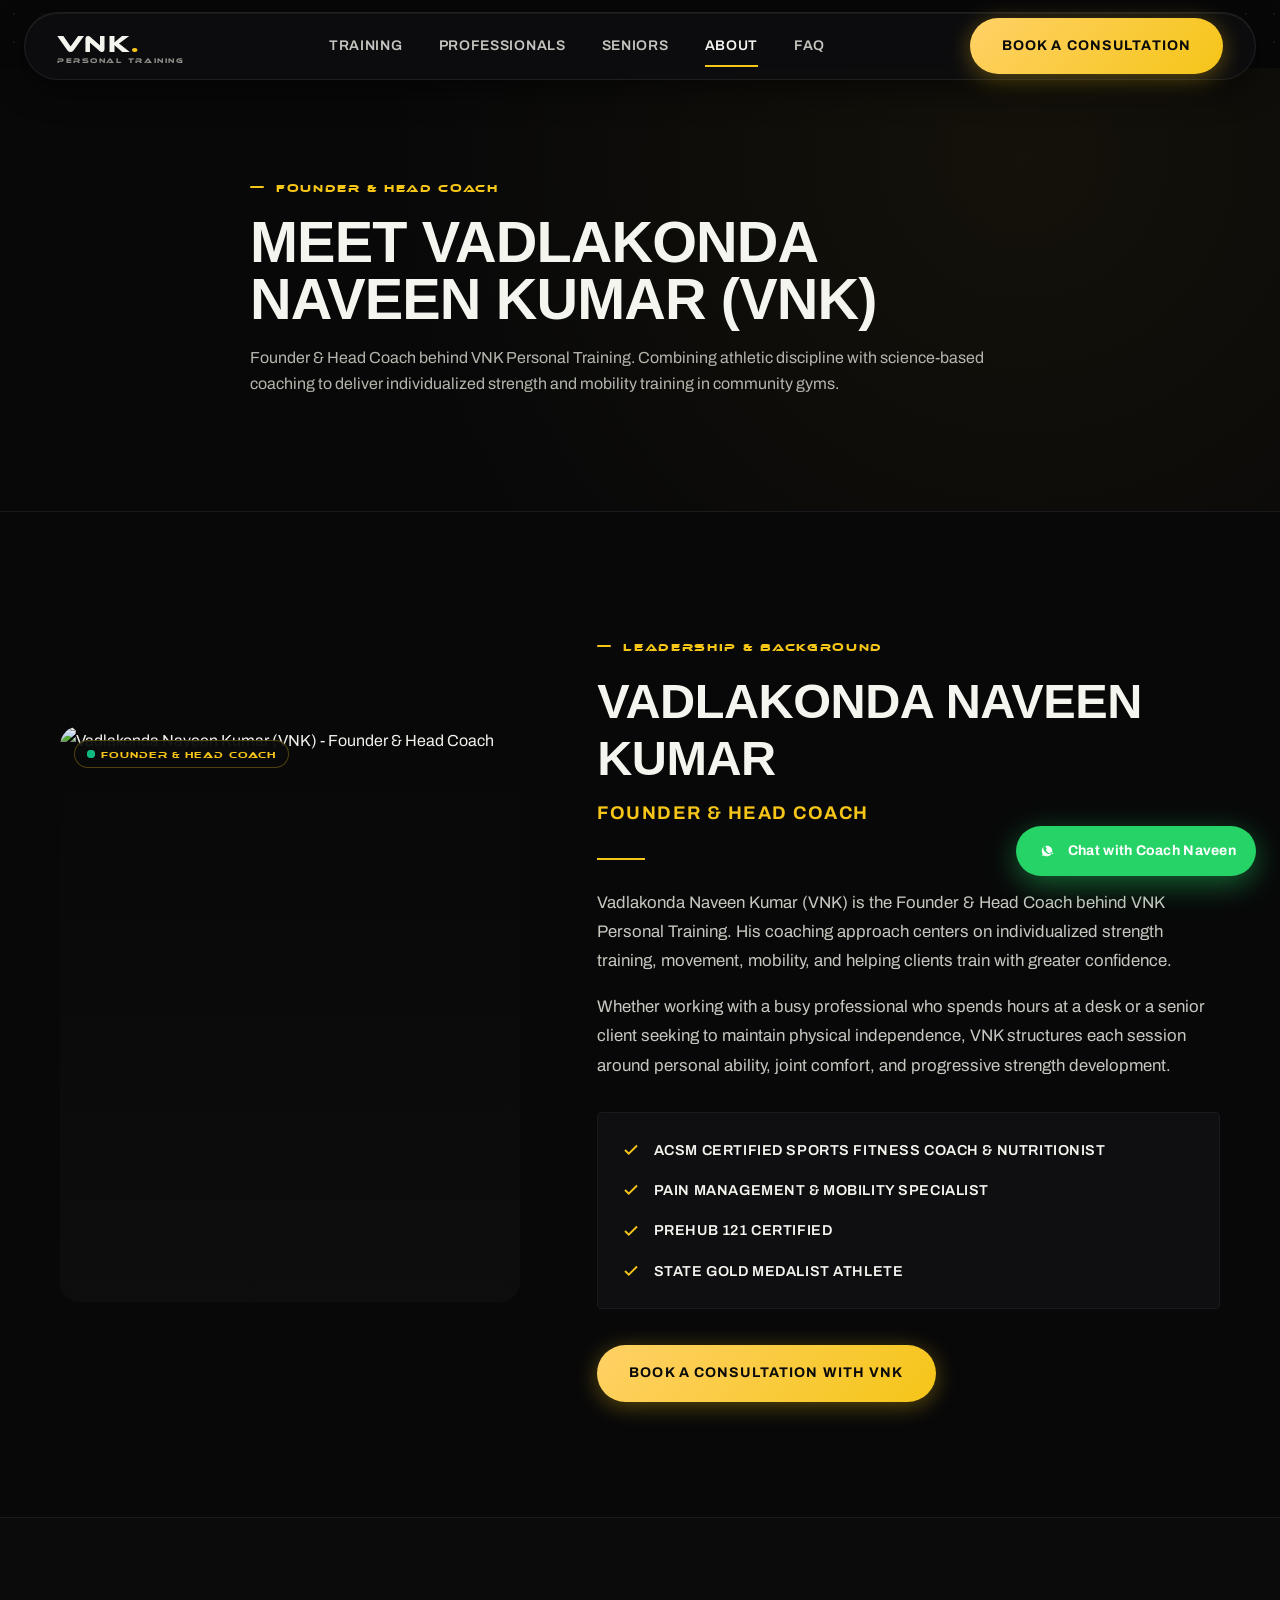
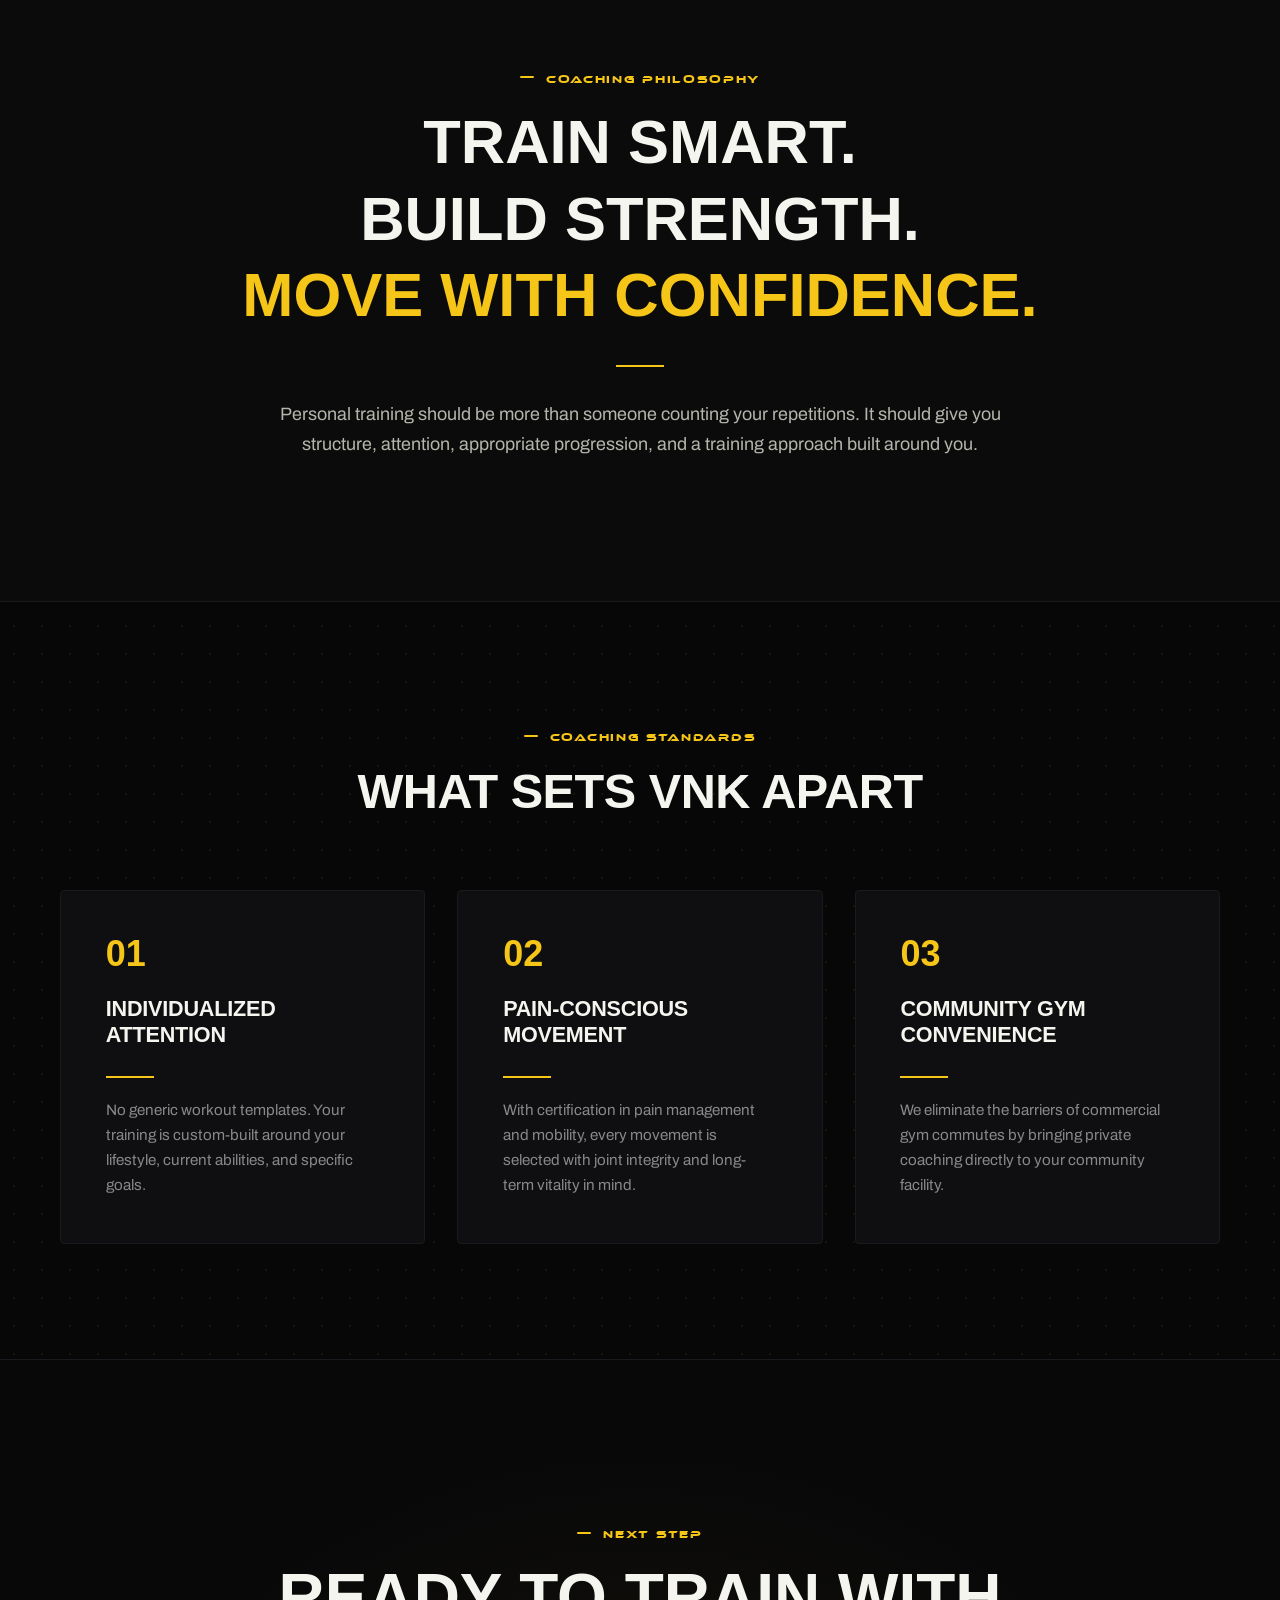
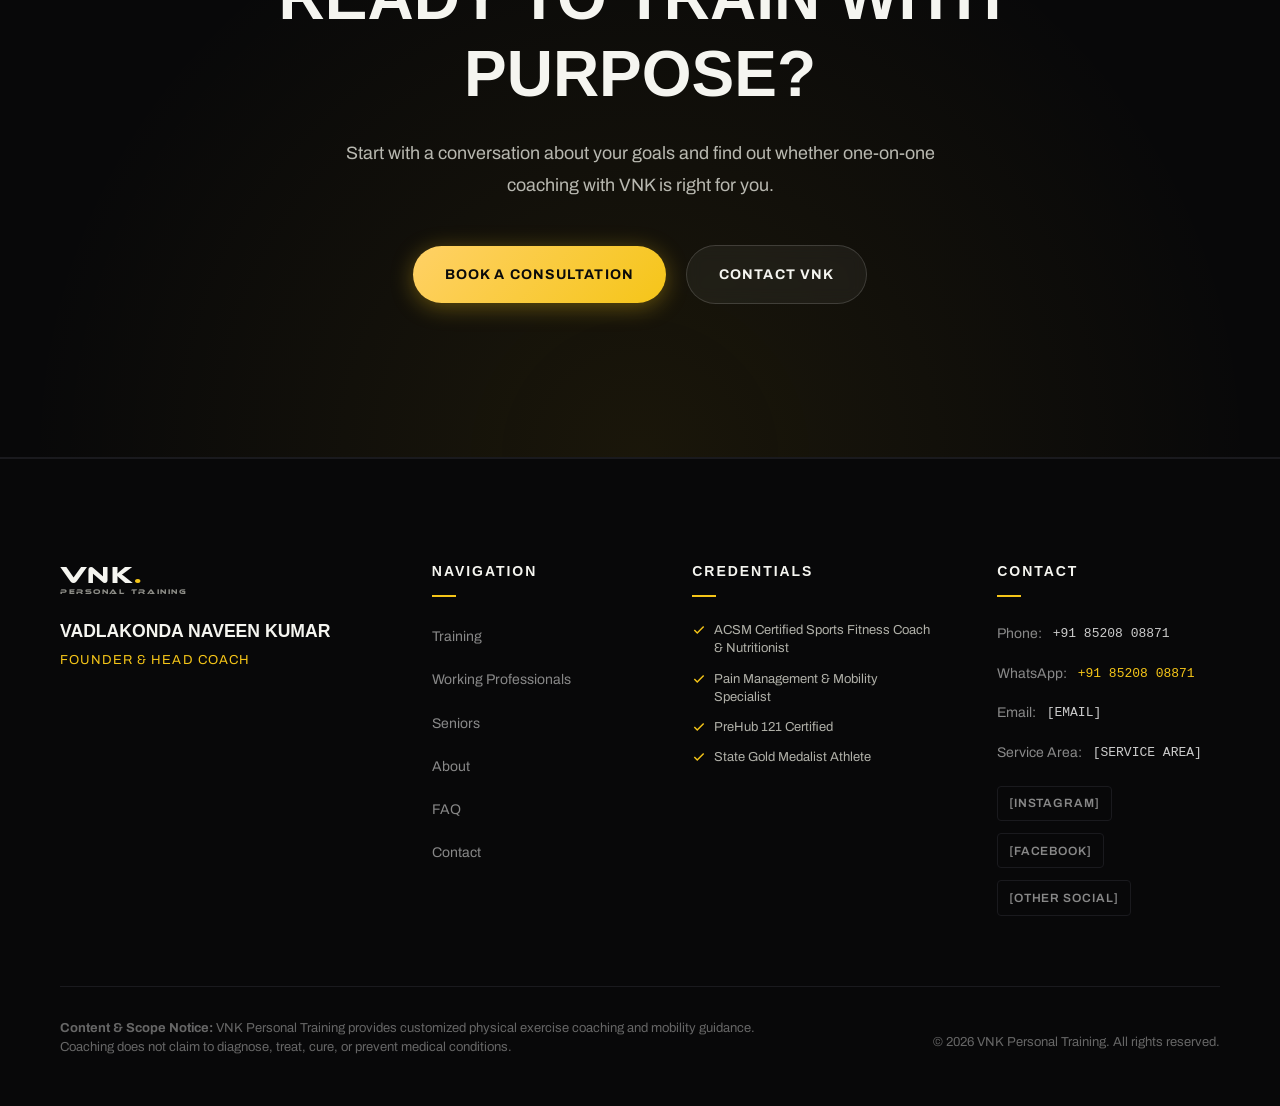
==== about.html @ 52bec899 "Initial website" ====
<!DOCTYPE html>
<html lang="en">
<head>
  <meta charset="UTF-8">
  <meta name="viewport" content="width=device-width, initial-scale=1.0">
  <title>About Vadlakonda Naveen Kumar (VNK) | Founder &amp; Head Coach</title>
  <meta name="description" content="Learn about Vadlakonda Naveen Kumar (VNK), Founder &amp; Head Coach of VNK Personal Training. ACSM Certified Sports Fitness Coach &amp; Nutritionist, State Gold Medalist Athlete.">
  <meta name="theme-color" content="#0a0a0a">
  
    <!-- Fonts: Clash Display, Archivo -->
  <link rel="preconnect" href="https://api.fontshare.com">
  <link rel="preconnect" href="https://fonts.googleapis.com">
  <link rel="preconnect" href="https://fonts.gstatic.com" crossorigin>
  <link href="https://api.fontshare.com/v2/css?f[]=clash-display@400,500,600,700&display=swap" rel="stylesheet">
  <link href="https://fonts.googleapis.com/css2?family=Archivo:ital,wght@0,300;0,400;0,500;0,600;0,700;0,800;1,400;1,600&display=swap" rel="stylesheet">

  <!-- Styles -->
  <link rel="stylesheet" href="css/style.css">
</head>
<body>

  <!-- Site Header -->
  <header class="site-header" id="site-header">
    <div class="container header-inner">
      <a href="index.html" class="brand-logo" aria-label="VNK Personal Training Home">
        <span class="logo-main">VNK<span>.</span></span>
        <span class="logo-sub">Personal Training</span>
      </a>

      <nav class="desktop-nav" aria-label="Primary Navigation">
        <a href="personal-training.html" class="nav-link">Training</a>
        <a href="working-professionals.html" class="nav-link">Professionals</a>
        <a href="senior-strength-training.html" class="nav-link">Seniors</a>
        <a href="about.html" class="nav-link active">About</a>
        <a href="faq.html" class="nav-link">FAQ</a>
      </nav>

      <div class="nav-actions">
        <button type="button" class="btn btn-primary" data-open-modal="consultation">
          Book a Consultation
        </button>

        <button type="button" class="mobile-menu-btn" aria-label="Toggle navigation menu" aria-expanded="false">
          <span></span>
          <span></span>
          <span></span>
        </button>
      </div>
    </div>
  </header>

  <!-- Mobile Drawer -->
  <div class="mobile-nav-drawer" id="mobile-nav-drawer">
    <div class="mobile-nav-links">
      <a href="personal-training.html" class="mobile-nav-link">Training <span>→</span></a>
      <a href="working-professionals.html" class="mobile-nav-link">Professionals <span>→</span></a>
      <a href="senior-strength-training.html" class="mobile-nav-link">Seniors <span>→</span></a>
      <a href="about.html" class="mobile-nav-link active">About <span>→</span></a>
      <a href="faq.html" class="mobile-nav-link">FAQ <span>→</span></a>
      <a href="contact.html" class="mobile-nav-link">Contact <span>→</span></a>
    </div>
    <div class="mobile-nav-footer">
      <button type="button" class="btn btn-primary mobile-nav-cta" data-open-modal="consultation" style="width: 100%;">
        Book a Consultation
      </button>
    </div>
  </div>

  <main>
    <!-- Subpage Hero -->
    <section class="subpage-hero">
      <div class="container subpage-hero-inner">
        <span class="eyebrow">Founder &amp; Head Coach</span>
        <h1 class="h1-hero">Meet Vadlakonda Naveen Kumar (VNK)</h1>
        <p class="hero-supporting">
          Founder &amp; Head Coach behind VNK Personal Training. Combining athletic discipline with science-based coaching to deliver individualized strength and mobility training in community gyms.
        </p>
      </div>
    </section>

    <!-- Detailed About Grid -->
    <section class="about-section">
      <div class="container about-grid">
        <div class="about-media">
          <div class="media-card-img-wrap aspect-tall" style="border-radius: 20px;">
            <img src="https://images.unsplash.com/photo-1567013127542-490d757e51fc?auto=format&fit=crop&w=1000&q=85" alt="Vadlakonda Naveen Kumar (VNK) - Founder & Head Coach" class="media-card-img" loading="eager">
            <div class="media-card-overlay"></div>
            <div class="media-card-badge">
              <span class="pulse-dot-green"></span>
              <span>Founder &amp; Head Coach</span>
            </div>
          </div>
        </div>

        <div class="about-info">
          <span class="eyebrow">Leadership &amp; Background</span>
          <div class="about-name-title">
            <h2 class="h2-section" style="margin-bottom: 0.5rem;">Vadlakonda Naveen Kumar</h2>
            <div class="about-subhead">Founder &amp; Head Coach</div>
          </div>

          <div class="accent-line"></div>

          <p class="about-copy">
            Vadlakonda Naveen Kumar (VNK) is the Founder &amp; Head Coach behind VNK Personal Training. His coaching approach centers on individualized strength training, movement, mobility, and helping clients train with greater confidence.
          </p>

          <p class="about-copy" style="margin-top: -1rem;">
            Whether working with a busy professional who spends hours at a desk or a senior client seeking to maintain physical independence, VNK structures each session around personal ability, joint comfort, and progressive strength development.
          </p>

          <div class="about-credentials-list">
            <div class="about-cred-item">
              <svg width="18" height="18" viewBox="0 0 24 24" fill="none" stroke="currentColor" stroke-width="2.5"><polyline points="20 6 9 17 4 12"></polyline></svg>
              <span>ACSM Certified Sports Fitness Coach &amp; Nutritionist</span>
            </div>
            <div class="about-cred-item">
              <svg width="18" height="18" viewBox="0 0 24 24" fill="none" stroke="currentColor" stroke-width="2.5"><polyline points="20 6 9 17 4 12"></polyline></svg>
              <span>Pain Management &amp; Mobility Specialist</span>
            </div>
            <div class="about-cred-item">
              <svg width="18" height="18" viewBox="0 0 24 24" fill="none" stroke="currentColor" stroke-width="2.5"><polyline points="20 6 9 17 4 12"></polyline></svg>
              <span>PreHub 121 Certified</span>
            </div>
            <div class="about-cred-item">
              <svg width="18" height="18" viewBox="0 0 24 24" fill="none" stroke="currentColor" stroke-width="2.5"><polyline points="20 6 9 17 4 12"></polyline></svg>
              <span>State Gold Medalist Athlete</span>
            </div>
          </div>

          <div>
            <button type="button" class="btn btn-primary" data-open-modal="consultation">
              Book a Consultation With VNK
            </button>
          </div>
        </div>
      </div>
    </section>

    <!-- Coaching Philosophy Section -->
    <section class="philosophy-section">
      <div class="container philosophy-inner">
        <span class="eyebrow" style="justify-content: center;">Coaching Philosophy</span>
        <h2 class="philosophy-statement">
          Train Smart.<br>
          Build Strength.<br>
          <span>Move With Confidence.</span>
        </h2>
        <div class="accent-line" style="margin: 2rem auto;"></div>
        <p class="philosophy-body">
          Personal training should be more than someone counting your repetitions. It should give you structure, attention, appropriate progression, and a training approach built around you.
        </p>
      </div>
    </section>

    <!-- Core Values / What Sets VNK Apart -->
    <section class="content-block-section">
      <div class="container">
        <div class="section-title-wrap" style="text-align: center;">
          <span class="eyebrow" style="justify-content: center;">Coaching Standards</span>
          <h2 class="h2-section">What Sets VNK Apart</h2>
        </div>

        <div class="principles-grid">
          <div class="principle-card">
            <span class="principle-number">01</span>
            <h3 class="principle-title">Individualized Attention</h3>
            <div class="accent-line" style="margin: 0.75rem 0 1.25rem;"></div>
            <p class="principle-copy">
              No generic workout templates. Your training is custom-built around your lifestyle, current abilities, and specific goals.
            </p>
          </div>

          <div class="principle-card">
            <span class="principle-number">02</span>
            <h3 class="principle-title">Pain-Conscious Movement</h3>
            <div class="accent-line" style="margin: 0.75rem 0 1.25rem;"></div>
            <p class="principle-copy">
              With certification in pain management and mobility, every movement is selected with joint integrity and long-term vitality in mind.
            </p>
          </div>

          <div class="principle-card">
            <span class="principle-number">03</span>
            <h3 class="principle-title">Community Gym Convenience</h3>
            <div class="accent-line" style="margin: 0.75rem 0 1.25rem;"></div>
            <p class="principle-copy">
              We eliminate the barriers of commercial gym commutes by bringing private coaching directly to your community facility.
            </p>
          </div>
        </div>
      </div>
    </section>

    <!-- Call to Action -->
    <section class="final-cta-section">
      <div class="container final-cta-inner">
        <span class="eyebrow" style="justify-content: center;">Next Step</span>
        <h2 class="final-cta-title">Ready To Train With Purpose?</h2>
        <p class="final-cta-copy">
          Start with a conversation about your goals and find out whether one-on-one coaching with VNK is right for you.
        </p>
        <div class="final-cta-buttons">
          <button type="button" class="btn btn-primary" data-open-modal="consultation">
            Book a Consultation
          </button>
          <a href="contact.html" class="btn btn-secondary">
            Contact VNK
          </a>
        </div>
      </div>
    </section>
  </main>

  <!-- Footer -->
  <footer class="site-footer">
    <div class="container">
      <div class="footer-top-grid">
        <div class="footer-brand">
          <a href="index.html" class="brand-logo">
            <span class="logo-main">VNK<span>.</span></span>
            <span class="logo-sub">Personal Training</span>
          </a>
          <div class="footer-coach-meta">
            <div class="footer-coach-name">Vadlakonda Naveen Kumar</div>
            <div class="footer-coach-title">Founder &amp; Head Coach</div>
          </div>
        </div>

        <div class="footer-col">
          <div class="footer-col-heading">Navigation</div>
          <ul class="footer-links">
            <li><a href="personal-training.html">Training</a></li>
            <li><a href="working-professionals.html">Working Professionals</a></li>
            <li><a href="senior-strength-training.html">Seniors</a></li>
            <li><a href="about.html">About</a></li>
            <li><a href="faq.html">FAQ</a></li>
            <li><a href="contact.html">Contact</a></li>
          </ul>
        </div>

        <div class="footer-col">
          <div class="footer-col-heading">Credentials</div>
          <div class="footer-credentials-list">
            <div class="footer-credential-item">
              <svg width="14" height="14" viewBox="0 0 24 24" fill="none" stroke="currentColor" stroke-width="2.5"><polyline points="20 6 9 17 4 12"></polyline></svg>
              <span>ACSM Certified Sports Fitness Coach &amp; Nutritionist</span>
            </div>
            <div class="footer-credential-item">
              <svg width="14" height="14" viewBox="0 0 24 24" fill="none" stroke="currentColor" stroke-width="2.5"><polyline points="20 6 9 17 4 12"></polyline></svg>
              <span>Pain Management &amp; Mobility Specialist</span>
            </div>
            <div class="footer-credential-item">
              <svg width="14" height="14" viewBox="0 0 24 24" fill="none" stroke="currentColor" stroke-width="2.5"><polyline points="20 6 9 17 4 12"></polyline></svg>
              <span>PreHub 121 Certified</span>
            </div>
            <div class="footer-credential-item">
              <svg width="14" height="14" viewBox="0 0 24 24" fill="none" stroke="currentColor" stroke-width="2.5"><polyline points="20 6 9 17 4 12"></polyline></svg>
              <span>State Gold Medalist Athlete</span>
            </div>
          </div>
        </div>

        <div class="footer-col">
          <div class="footer-col-heading">Contact</div>
          <div class="footer-contact-list">
            <div class="footer-contact-item"><span>Phone:</span> <span class="val"><a href="tel:+918520808871" style="color: inherit;">+91 85208 08871</a></span></div>
            <div class="footer-contact-item"><span>WhatsApp:</span> <span class="val"><a href="https://wa.me/918520808871" target="_blank" rel="noopener" style="color: var(--yellow);">+91 85208 08871</a></span></div>
            <div class="footer-contact-item"><span>Email:</span> <span class="val">[EMAIL]</span></div>
            <div class="footer-contact-item"><span>Service Area:</span> <span class="val">[SERVICE AREA]</span></div>
          </div>
          <div class="footer-social-links">
            <span class="social-pill">[INSTAGRAM]</span>
            <span class="social-pill">[FACEBOOK]</span>
            <span class="social-pill">[OTHER SOCIAL]</span>
          </div>
        </div>
      </div>

      <div class="footer-bottom">
        <p class="footer-disclaimer">
          <strong>Content &amp; Scope Notice:</strong> VNK Personal Training provides customized physical exercise coaching and mobility guidance. Coaching does not claim to diagnose, treat, cure, or prevent medical conditions.
        </p>
        <div>&copy; 2026 VNK Personal Training. All rights reserved.</div>
      </div>
    </div>
  </footer>

  <aside class="mobile-sticky-cta">
    <button type="button" class="btn btn-primary" data-open-modal="consultation">Book Consultation</button>
  </aside>

  <!-- Modal -->
  <div class="modal-backdrop" id="consultation-modal" aria-hidden="true" role="dialog" aria-modal="true" aria-labelledby="modal-title">
    <div class="modal-container">
      <button type="button" class="modal-close-btn" data-close-modal aria-label="Close modal">✕</button>
      <div class="modal-header">
        <span class="eyebrow" style="margin-bottom: 0.5rem;">Start The Process</span>
        <h2 class="modal-title" id="modal-title">Book Free Consultation</h2>
        <p class="modal-subtitle">Connect with Vadlakonda Naveen Kumar (VNK) to discuss personal training at your community gym.</p>
      </div>

      <form class="consultation-form">
        <div class="form-group">
          <label for="ab-name" class="form-label">Full Name *</label>
          <input type="text" id="ab-name" name="name" class="form-input" placeholder="Enter your full name" required>
        </div>
        <div class="form-group">
          <label for="ab-phone" class="form-label">Phone Number *</label>
          <input type="tel" id="ab-phone" name="phone" class="form-input" placeholder="e.g. 8520808871" required>
        </div>
        <div class="form-group">
          <label for="ab-confirm-phone" class="form-label">Confirm Phone Number *</label>
          <input type="tel" id="ab-confirm-phone" name="confirm_phone" class="form-input" placeholder="Re-enter your phone number" required>
          <div class="phone-mismatch-error">Phone numbers do not match. Please verify both numbers.</div>
        </div>
        <div class="form-privacy-note">
          Your phone number will be used solely by VNK to arrange your one-on-one personal training consultation.
        </div>
        <button type="submit" class="btn btn-primary" style="width: 100%; margin-top: 0.5rem;">Book a Consultation</button>
      </form>

      <div class="modal-success-state">
        <div class="modal-success-icon">✓</div>
        <h3 class="h3-card" style="margin-bottom: 0.75rem;">Request Received</h3>
        <p class="muted-text" style="margin-bottom: 1.5rem;">Thank you! VNK has received your details and will call or WhatsApp you shortly.</p>
        <div style="margin-bottom: 1.5rem;">
          <a href="https://wa.me/918520808871" target="_blank" rel="noopener" class="whatsapp-direct-link wa-action-btn">
            <svg width="20" height="20" viewBox="0 0 24 24" fill="currentColor"><path d="M12.031 6.172c-3.181 0-5.767 2.586-5.768 5.766-.001 1.298.38 2.27 1.019 3.287l-.582 2.128 2.182-.573c.978.58 1.911.928 3.145.929 3.178 0 5.767-2.587 5.768-5.766.001-3.187-2.575-5.77-5.764-5.771zm3.392 8.244c-.144.405-.837.774-1.17.824-.312.045-.694.072-2.115-.515-1.815-.749-2.986-2.593-3.076-2.713-.09-.12-1.076-1.429-1.076-2.726 0-1.297.681-1.933.923-2.196.242-.263.53-.328.706-.328.176 0 .353.003.508.01.164.007.387-.062.605.46.226.541.77 1.882.838 2.019.068.138.113.3.023.48-.09.179-.135.29-.271.452-.136.162-.284.361-.406.485-.136.136-.277.284-.119.555.158.271.701 1.156 1.503 1.871 1.032.919 1.902 1.203 2.173 1.338.271.136.43.113.59-.072.16-.185.681-.795.862-1.068.181-.272.362-.227.608-.136.246.091 1.56.735 1.828.87.268.136.447.204.515.318.068.114.068.66-.076 1.065z"/></svg>
            <span>Message VNK On WhatsApp</span>
          </a>
        </div>
        <button type="button" class="btn btn-secondary" data-close-modal>Close Window</button>
      </div>
    </div>
  </div>

  <!-- Floating WhatsApp Action Widget (Direct Coach Line) -->
  <a href="https://wa.me/918520808871?text=Hi%20Coach%20Naveen,%20I%20would%20like%20to%20inquire%20about%201-on-1%20personal%20training%20at%20my%20community%20gym." target="_blank" rel="noopener" class="floating-whatsapp-btn" aria-label="Chat with Coach Naveen on WhatsApp">
    <svg viewBox="0 0 24 24"><path d="M12.031 6.172c-3.181 0-5.767 2.586-5.768 5.766-.001 1.298.38 2.27 1.019 3.287l-.582 2.128 2.182-.573c.978.58 1.911.928 3.145.929 3.178 0 5.767-2.587 5.768-5.766.001-3.187-2.575-5.77-5.764-5.771zm3.392 8.244c-.144.405-.837.774-1.17.824-.312.045-.694.072-2.115-.515-1.815-.749-2.986-2.593-3.076-2.713-.09-.12-1.076-1.429-1.076-2.726 0-1.297.681-1.933.923-2.196.242-.263.53-.328.706-.328.176 0 .353.003.508.01.164.007.387-.062.605.46.226.541.77 1.882.838 2.019.068.138.113.3.023.48-.09.179-.135.29-.271.452-.136.162-.284.361-.406.485-.136.136-.277.284-.119.555.158.271.701 1.156 1.503 1.871 1.032.919 1.902 1.203 2.173 1.338.271.136.43.113.59-.072.16-.185.681-.795.862-1.068.181-.272.362-.227.608-.136.246.091 1.56.735 1.828.87.268.136.447.204.515.318.068.114.068.66-.076 1.065z"/></svg>
    <span>Chat with Coach Naveen</span>
  </a>

  <script src="js/main.js"></script>
</body>
</html>
---- css/style.css ----
/* ==========================================================================
   VNK PERSONAL TRAINING — DESIGN SYSTEM & MAIN STYLESHEET
   Brand: VNK Personal Training
   Founder & Head Coach: Vadlakonda Naveen Kumar (VNK)
   Aesthetic: Dark Editorial, Disciplined, Confident, Athletic, Minimalist
   ========================================================================== */

@import url('https://api.fontshare.com/v2/css?f[]=clash-display@400,500,600,700&display=swap');
@import url('https://fonts.googleapis.com/css2?family=Archivo:ital,wght@0,300;0,400;0,500;0,600;0,700;0,800;1,400;1,600&display=swap');

/* Ethnocentric Webfont for Brand Logo & Eyebrow Typography */
@font-face {
  font-family: 'Ethnocentric';
  font-style: normal;
  font-weight: 400;
  src: local('Ethnocentric'),
       local('Ethnocentric Rg'),
       url('../fonts/ethnocentric.woff') format('woff'),
       url('https://fonts.cdnfonts.com/s/6220/ethnocentric%20rg.woff') format('woff');
  font-display: swap;
}

@font-face {
  font-family: 'Ethnocentric Rg';
  font-style: normal;
  font-weight: 400;
  src: local('Ethnocentric Rg'),
       local('Ethnocentric'),
       url('../fonts/ethnocentric.woff') format('woff'),
       url('https://fonts.cdnfonts.com/s/6220/ethnocentric%20rg.woff') format('woff');
  font-display: swap;
}

/* --------------------------------------------------------------------------
   1. CSS VARIABLES / DESIGN TOKENS
   -------------------------------------------------------------------------- */
:root {
  --black: #080809;
  --dark: #0f0f11;
  --card-bg: #121214;
  --yellow: #f5c518;
  --yellow-dim: #c9a010;
  --white: #f5f5f0;
  --gray: #888888;
  --light-gray: #1a1a1e;
  --border-subtle: #222226;
  --border-focus: #333338;
  --font-display: 'Clash Display', -apple-system, BlinkMacSystemFont, 'Segoe UI', Roboto, sans-serif;
  --font-body: 'Archivo', -apple-system, BlinkMacSystemFont, 'Segoe UI', Roboto, sans-serif;
  --font-brand: 'Ethnocentric', 'Ethnocentric Rg', 'Clash Display', sans-serif;
  --container-max: 1240px;
  --section-pad-y: clamp(70px, 9vw, 130px);
  --transition-fast: 0.2s cubic-bezier(0.16, 1, 0.3, 1);
  --transition-normal: 0.35s cubic-bezier(0.16, 1, 0.3, 1);
  --radius-sharp: 4px;
}

/* --------------------------------------------------------------------------
   2. RESET & BASE
   -------------------------------------------------------------------------- */
*, *::before, *::after {
  box-sizing: border-box;
  margin: 0;
  padding: 0;
}

html {
  font-size: 16px;
  scroll-behavior: smooth;
  color-scheme: dark;
  -webkit-font-smoothing: antialiased;
  -moz-osx-font-smoothing: grayscale;
}

body {
  background-color: #070708;
  color: var(--white);
  font-family: var(--font-body);
  font-weight: 400;
  line-height: 1.85;
  overflow-x: hidden;
  padding-bottom: 0;
  background-image: radial-gradient(rgba(245, 197, 24, 0.07) 1px, transparent 1px);
  background-size: 28px 28px;
}

body.modal-open, body.menu-open {
  overflow: hidden;
}

img, svg {
  display: block;
  max-width: 100%;
}

a {
  color: inherit;
  text-decoration: none;
  transition: color var(--transition-fast);
}

button, input, textarea, select {
  font: inherit;
  color: inherit;
  border: none;
  background: none;
}

button {
  cursor: pointer;
}

ul, ol {
  list-style: none;
}

/* --------------------------------------------------------------------------
   3. TYPOGRAPHY & UTILITIES
   -------------------------------------------------------------------------- */
.container {
  width: 100%;
  max-width: var(--container-max);
  margin-left: auto;
  margin-right: auto;
  padding-left: clamp(20px, 4vw, 40px);
  padding-right: clamp(20px, 4vw, 40px);
}

/* Modern Live Pulsing Pill Badge (Inspired by yourtrainer.in) */
.live-pill {
  display: inline-flex;
  align-items: center;
  gap: 0.65rem;
  padding: 0.45rem 1.15rem;
  background: rgba(16, 185, 129, 0.08);
  border: 1px solid rgba(16, 185, 129, 0.28);
  border-radius: 9999px;
  font-size: 0.8125rem;
  font-weight: 600;
  letter-spacing: 0.04em;
  color: #f5f5f0;
  margin-bottom: 1rem;
  width: fit-content;
}

.pulse-dot-green {
  position: relative;
  display: inline-flex;
  width: 8px;
  height: 8px;
}

.pulse-dot-green::before {
  content: '';
  position: absolute;
  inset: 0;
  border-radius: 50%;
  background-color: #10b981;
  animation: ping 1s cubic-bezier(0, 0, 0.2, 1) infinite;
}

.pulse-dot-green::after {
  content: '';
  position: relative;
  display: inline-flex;
  width: 8px;
  height: 8px;
  border-radius: 50%;
  background-color: #10b981;
}

@keyframes ping {
  50%, 75%, 100% {
    transform: scale(2.4);
    opacity: 0;
  }
}

.eyebrow {
  display: inline-flex;
  align-items: center;
  gap: 0.75rem;
  font-family: var(--font-brand);
  font-size: 0.66rem;
  font-weight: 400;
  letter-spacing: 0.16em;
  text-transform: uppercase;
  color: var(--yellow);
  margin-bottom: 1.25rem;
  line-height: 1.3;
}

.eyebrow::before {
  content: "";
  display: inline-block;
  width: 14px;
  height: 2px;
  background-color: var(--yellow);
  border-radius: 1px;
  flex-shrink: 0;
}

/* Gold Accent Text */
.text-gradient-gold {
  color: var(--yellow);
  display: inline;
}

.hairline-divider {
  height: 1px;
  background: linear-gradient(90deg, transparent, rgba(245, 197, 24, 0.4), transparent);
  margin: 0 auto;
  width: 100%;
}

h1, h2, h3, h4, h5, h6 {
  font-family: var(--font-display);
  font-weight: 700;
  line-height: 1.2;
  letter-spacing: -0.01em;
  color: var(--white);
  text-transform: uppercase;
}

.h1-hero {
  font-family: var(--font-display);
  font-size: clamp(2.3rem, 4.5vw, 3.9rem);
  font-weight: 700;
  line-height: 0.99;
  letter-spacing: -0.015em;
  margin-bottom: 1.1rem;
  word-break: normal;
  overflow-wrap: break-word;
}

.h2-section {
  font-family: var(--font-display);
  font-size: clamp(2.05rem, 3.8vw, 3.2rem);
  font-weight: 700;
  line-height: 1.18;
  letter-spacing: -0.01em;
  margin-bottom: 1.25rem;
}

.h3-card {
  font-family: var(--font-display);
  font-size: clamp(1.25rem, 2vw, 1.65rem);
  font-weight: 600;
  line-height: 1.25;
  letter-spacing: -0.005em;
  margin-bottom: 1rem;
}

.lead-text {
  font-family: var(--font-body);
  font-size: clamp(1.1rem, 1.4vw, 1.35rem);
  line-height: 1.8;
  color: #ebebea;
  max-width: 640px;
}

.muted-text {
  color: var(--gray);
}

/* Yellow accent line */
.accent-line {
  width: 48px;
  height: 2px;
  background-color: var(--yellow);
  margin: 1.75rem 0;
}

/* --------------------------------------------------------------------------
   4. BUTTONS & CTAS
   -------------------------------------------------------------------------- */
.btn {
  display: inline-flex;
  align-items: center;
  justify-content: center;
  gap: 0.75rem;
  padding: 0.95rem 2rem;
  font-family: var(--font-body);
  font-size: 0.875rem;
  font-weight: 700;
  letter-spacing: 0.08em;
  text-transform: uppercase;
  border-radius: 9999px;
  transition: all 0.3s cubic-bezier(0.16, 1, 0.3, 1);
  white-space: nowrap;
  position: relative;
  overflow: hidden;
}

.btn:active {
  transform: translateY(1px);
}

.btn-primary {
  background: linear-gradient(135deg, #ffd166 0%, #f5c518 100%);
  color: #0a0a0a;
  border: none;
  box-shadow: 0 4px 22px rgba(245, 197, 24, 0.35);
}

.btn-primary:hover {
  transform: translateY(-2px);
  box-shadow: 0 8px 30px rgba(245, 197, 24, 0.52);
  color: #000;
}

.btn-primary::after {
  content: "";
  position: absolute;
  top: 0;
  left: -100%;
  width: 50%;
  height: 100%;
  background: linear-gradient(90deg, transparent, rgba(255, 255, 255, 0.35), transparent);
  transform: skewX(-20deg);
  transition: left 0.75s ease;
}

.btn-primary:hover::after {
  left: 150%;
}

.btn-secondary {
  background: rgba(255, 255, 255, 0.05);
  color: var(--white);
  border: 1px solid rgba(255, 255, 255, 0.15);
  backdrop-filter: blur(8px);
}

.btn-secondary:hover {
  border-color: rgba(245, 197, 24, 0.5);
  background: rgba(245, 197, 24, 0.08);
  color: #ffffff;
  transform: translateY(-2px);
}

.btn-outline-yellow {
  background-color: transparent;
  color: var(--yellow);
  border: 1px solid var(--yellow);
}

.btn-outline-yellow:hover {
  background-color: var(--yellow);
  color: var(--black);
}

.btn-link {
  display: inline-flex;
  align-items: center;
  gap: 0.5rem;
  font-size: 0.875rem;
  font-weight: 700;
  letter-spacing: 0.1em;
  text-transform: uppercase;
  color: var(--yellow);
  padding: 0.25rem 0;
  position: relative;
}

.btn-link::after {
  content: "";
  position: absolute;
  bottom: 0;
  left: 0;
  width: 100%;
  height: 1px;
  background-color: var(--yellow);
  transform: scaleX(0);
  transform-origin: right;
  transition: transform var(--transition-normal);
}

.btn-link:hover::after {
  transform: scaleX(1);
  transform-origin: left;
}

/* --------------------------------------------------------------------------
   5. NAVIGATION / HEADER
   -------------------------------------------------------------------------- */
.site-header {
  position: sticky;
  top: 12px;
  left: 0;
  width: 100%;
  z-index: 1000;
  padding: 0 clamp(12px, 3vw, 24px);
  transition: all 0.35s ease;
}

.header-inner {
  max-width: var(--container-max);
  margin: 0 auto;
  display: flex;
  align-items: center;
  justify-content: space-between;
  height: 68px;
  padding: 0 clamp(18px, 3vw, 32px);
  background: rgba(14, 14, 16, 0.82);
  backdrop-filter: blur(20px);
  -webkit-backdrop-filter: blur(20px);
  border: 1px solid rgba(255, 255, 255, 0.08);
  border-radius: 9999px;
  box-shadow: 0 10px 30px rgba(0, 0, 0, 0.5), inset 0 1px 0 rgba(255, 255, 255, 0.06);
  transition: all 0.3s ease;
}

.site-header.scrolled .header-inner {
  background: rgba(10, 10, 10, 0.95);
  border-color: rgba(245, 197, 24, 0.25);
  box-shadow: 0 16px 40px rgba(0, 0, 0, 0.7), 0 0 25px rgba(245, 197, 24, 0.08);
}

.brand-logo {
  display: inline-flex;
  flex-direction: column;
  text-decoration: none;
  line-height: 1;
}

.brand-logo .logo-main {
  font-family: var(--font-brand);
  font-size: 1.5rem;
  font-weight: 400;
  letter-spacing: 0.06em;
  color: var(--white);
  line-height: 1;
  text-transform: uppercase;
}

.brand-logo .logo-main span {
  color: var(--yellow);
}

.brand-logo .logo-sub {
  font-family: var(--font-brand);
  font-size: 0.44rem;
  letter-spacing: 0.22em;
  text-transform: uppercase;
  color: #8e8e88;
  margin-top: 5px;
  line-height: 1;
}

.desktop-nav {
  display: flex;
  align-items: center;
  gap: 2.25rem;
}

.nav-link {
  font-size: 0.875rem;
  font-weight: 600;
  letter-spacing: 0.05em;
  text-transform: uppercase;
  color: #c5c5c0;
  position: relative;
  padding: 0.5rem 0;
}

.nav-link:hover, .nav-link.active {
  color: var(--white);
}

.nav-link::after {
  content: "";
  position: absolute;
  bottom: 0;
  left: 0;
  width: 100%;
  height: 2px;
  background-color: var(--yellow);
  transform: scaleX(0);
  transition: transform var(--transition-fast);
}

.nav-link:hover::after, .nav-link.active::after {
  transform: scaleX(1);
}

.nav-actions {
  display: flex;
  align-items: center;
  gap: 1rem;
}

.mobile-menu-btn {
  display: none;
  flex-direction: column;
  justify-content: center;
  gap: 6px;
  width: 44px;
  height: 44px;
  background: transparent;
  border: 1px solid var(--light-gray);
  border-radius: var(--radius-sharp);
  padding: 10px;
  z-index: 1100;
}

.mobile-menu-btn span {
  display: block;
  width: 100%;
  height: 2px;
  background-color: var(--white);
  transition: transform var(--transition-fast), opacity var(--transition-fast);
}

.mobile-menu-btn.active span:nth-child(1) {
  transform: translateY(8px) rotate(45deg);
}

.mobile-menu-btn.active span:nth-child(2) {
  opacity: 0;
}

.mobile-menu-btn.active span:nth-child(3) {
  transform: translateY(-8px) rotate(-45deg);
}

/* Mobile Drawer */
.mobile-nav-drawer {
  position: fixed;
  top: 0;
  left: 0;
  width: 100%;
  height: 100vh;
  background-color: var(--black);
  z-index: 1050;
  display: flex;
  flex-direction: column;
  justify-content: space-between;
  padding: 100px 30px 40px;
  transform: translateY(-100%);
  transition: transform 0.4s cubic-bezier(0.16, 1, 0.3, 1);
  overflow-y: auto;
}

.mobile-nav-drawer.open {
  transform: translateY(0);
}

.mobile-nav-links {
  display: flex;
  flex-direction: column;
  gap: 1.5rem;
}

.mobile-nav-link {
  font-family: var(--font-display);
  font-size: 1.75rem;
  font-weight: 700;
  text-transform: uppercase;
  color: var(--white);
  display: flex;
  align-items: center;
  justify-content: space-between;
  padding-bottom: 1rem;
  border-bottom: 1px solid var(--light-gray);
}

.mobile-nav-link:hover, .mobile-nav-link.active {
  color: var(--yellow);
}

.mobile-nav-footer {
  margin-top: 2rem;
  display: flex;
  flex-direction: column;
  gap: 1.25rem;
}

.mobile-nav-meta {
  font-size: 0.8125rem;
  color: var(--gray);
  line-height: 1.5;
}

/* --------------------------------------------------------------------------
   6. IMAGE PLACEHOLDER SYSTEM
   -------------------------------------------------------------------------- */
.image-placeholder {
  position: relative;
  background-color: var(--dark);
  border: 1px solid var(--light-gray);
  overflow: hidden;
  display: flex;
  flex-direction: column;
  justify-content: space-between;
  padding: 1.5rem;
  border-radius: var(--radius-sharp);
  background-image: 
    linear-gradient(rgba(26, 26, 26, 0.5) 1px, transparent 1px),
    linear-gradient(90deg, rgba(26, 26, 26, 0.5) 1px, transparent 1px);
  background-size: 32px 32px;
  transition: border-color var(--transition-fast);
}

.image-placeholder:hover {
  border-color: #2e2e2e;
}

.image-placeholder::before {
  content: "";
  position: absolute;
  inset: 0;
  background: radial-gradient(circle at 50% 50%, rgba(245, 197, 24, 0.03) 0%, transparent 70%);
  pointer-events: none;
}

.placeholder-badge {
  display: inline-flex;
  align-items: center;
  gap: 0.5rem;
  background-color: rgba(10, 10, 10, 0.85);
  border: 1px solid var(--light-gray);
  padding: 0.4rem 0.75rem;
  border-radius: var(--radius-sharp);
  font-family: var(--font-body);
  font-size: 0.6875rem;
  font-weight: 700;
  letter-spacing: 0.12em;
  text-transform: uppercase;
  color: var(--yellow);
  width: fit-content;
  z-index: 2;
}

.placeholder-badge .dot {
  width: 6px;
  height: 6px;
  background-color: var(--yellow);
  border-radius: 50%;
}

.placeholder-center {
  margin: auto 0;
  text-align: center;
  z-index: 2;
  padding: 2rem 0;
}

.placeholder-icon {
  width: 48px;
  height: 48px;
  margin: 0 auto 1rem;
  color: #333333;
}

.placeholder-title {
  font-family: var(--font-display);
  font-size: 0.9375rem;
  font-weight: 700;
  letter-spacing: 0.08em;
  text-transform: uppercase;
  color: #deded8;
  margin-bottom: 0.5rem;
}

.placeholder-dim {
  font-family: var(--font-body);
  font-size: 0.75rem;
  font-weight: 600;
  letter-spacing: 0.08em;
  color: var(--gray);
  text-transform: uppercase;
}

.placeholder-caption {
  font-size: 0.75rem;
  color: #666666;
  margin-top: 0.5rem;
}

/* Aspect ratio helper classes */
.aspect-coach-hero {
  aspect-ratio: 4 / 5;
  min-height: 480px;
}

.aspect-editorial-card {
  aspect-ratio: 16 / 10;
  min-height: 280px;
}

.aspect-gym-wide {
  aspect-ratio: 16 / 9;
  min-height: 380px;
}

.aspect-portrait {
  aspect-ratio: 4 / 5;
  min-height: 420px;
}

/* --------------------------------------------------------------------------
   6B. CINEMATIC MEDIA CARDS & HERO VISUAL (Inspired by yourtrainer.in)
   -------------------------------------------------------------------------- */
.hero-visual-card {
  position: relative;
  width: 100%;
  max-width: 400px;
  aspect-ratio: 4 / 5;
  border-radius: 24px;
  overflow: hidden;
  border: 1px solid rgba(255, 255, 255, 0.1);
  box-shadow: 0 25px 50px rgba(0, 0, 0, 0.8), 0 0 30px rgba(245, 197, 24, 0.1);
  background-color: #121212;
  margin: 0 auto;
  /* --- MOVE THE CARD --- */
  transform: translate(30px, -20px); /* (X: left/right, Y: up/down) */
}

.hero-visual-card img {
  width: 100%;
  height: 100%;
  object-fit: cover;
  display: block;
  transition: transform 0.8s cubic-bezier(0.16, 1, 0.3, 1);
}

.hero-visual-card:hover img {
  transform: scale(1.04);
}

.hero-visual-overlay {
  position: absolute;
  inset: 0;
  background: linear-gradient(to top, rgba(7, 7, 8, 0.92) 0%, rgba(7, 7, 8, 0.3) 55%, transparent 100%);
  pointer-events: none;
}

.hero-top-badge {
  position: absolute;
  top: 20px;
  left: 20px;
  z-index: 4;
  display: inline-flex;
  align-items: center;
  gap: 8px;
  background: rgba(10, 10, 10, 0.85);
  backdrop-filter: blur(14px);
  -webkit-backdrop-filter: blur(14px);
  border: 1px solid rgba(245, 197, 24, 0.35);
  padding: 7px 14px;
  border-radius: 9999px;
  font-family: var(--font-brand);
  font-size: 0.56rem;
  font-weight: 400;
  letter-spacing: 0.12em;
  text-transform: uppercase;
  color: var(--yellow);
}

.hero-floating-stat {
  position: absolute;
  bottom: 20px;
  left: 18px;
  right: 18px;
  background: rgba(14, 14, 16, 0.88);
  backdrop-filter: blur(16px);
  -webkit-backdrop-filter: blur(16px);
  border: 1px solid rgba(255, 255, 255, 0.12);
  border-radius: 18px;
  padding: 16px 20px;
  display: flex;
  align-items: center;
  justify-content: space-around;
  gap: 12px;
  z-index: 4;
  box-shadow: 0 10px 30px rgba(0, 0, 0, 0.6);
}

.hero-stat-item {
  display: flex;
  flex-direction: column;
  align-items: center;
  text-align: center;
}

.hero-stat-num {
  font-family: var(--font-display);
  font-size: 1.25rem;
  font-weight: 800;
  color: var(--yellow);
  line-height: 1.1;
}

.hero-stat-label {
  font-size: 0.6875rem;
  font-weight: 600;
  text-transform: uppercase;
  letter-spacing: 0.06em;
  color: var(--gray);
  margin-top: 3px;
}

.hero-stat-divider {
  width: 1px;
  height: 28px;
  background: rgba(255, 255, 255, 0.1);
}

/* Reusable Media Card for Services, Programs, and About */
.media-card {
  position: relative;
  border-radius: 22px;
  overflow: hidden;
  background-color: #121213;
  border: 1px solid rgba(255, 255, 255, 0.08);
  transition: transform 0.4s cubic-bezier(0.16, 1, 0.3, 1), border-color 0.4s ease, box-shadow 0.4s ease;
  display: flex;
  flex-direction: column;
}

.media-card:hover {
  border-color: rgba(245, 197, 24, 0.35);
  transform: translateY(-4px);
  box-shadow: 0 20px 40px rgba(0, 0, 0, 0.6), 0 0 30px rgba(245, 197, 24, 0.1);
}

.media-card-img-wrap {
  position: relative;
  width: 100%;
  aspect-ratio: 16 / 10;
  overflow: hidden;
}

.media-card-img-wrap.aspect-tall {
  aspect-ratio: 4 / 5;
}

.media-card-img {
  width: 100%;
  height: 100%;
  object-fit: cover;
  transition: transform 0.7s cubic-bezier(0.16, 1, 0.3, 1);
  display: block;
}

.media-card:hover .media-card-img {
  transform: scale(1.06);
}

.media-card-overlay {
  position: absolute;
  inset: 0;
  background: linear-gradient(to top, rgba(14, 14, 15, 0.95) 0%, rgba(14, 14, 15, 0.3) 60%, transparent 100%);
  pointer-events: none;
}

.media-card-badge {
  position: absolute;
  top: 14px;
  left: 14px;
  z-index: 3;
  display: inline-flex;
  align-items: center;
  gap: 6px;
  background: rgba(10, 10, 10, 0.85);
  backdrop-filter: blur(10px);
  -webkit-backdrop-filter: blur(10px);
  border: 1px solid rgba(245, 197, 24, 0.3);
  padding: 5px 12px;
  border-radius: 9999px;
  font-family: var(--font-brand);
  font-size: 0.54rem;
  font-weight: 400;
  letter-spacing: 0.12em;
  text-transform: uppercase;
  color: var(--yellow);
}

.media-card-body {
  padding: 24px;
  flex: 1;
  display: flex;
  flex-direction: column;
  justify-content: space-between;
  background: #111112;
}

/* --------------------------------------------------------------------------
   7. HERO SECTION
   -------------------------------------------------------------------------- */
.hero-section {
  position: relative;
  padding-top: clamp(24px, 4vw, 48px);
  padding-bottom: clamp(30px, 5vw, 55px);
  border-bottom: 1px solid var(--light-gray);
  background: radial-gradient(circle at 85% 15%, rgba(245, 197, 24, 0.05) 0%, transparent 50%), var(--black);
}

.hero-grid {
  display: grid;
  grid-template-columns: minmax(0, 1.18fr) minmax(0, 0.82fr);
  gap: clamp(28px, 4vw, 56px);
  align-items: center;
}

.hero-content {
  min-width: 0;
  width: 100%;
  max-width: 620px;
  position: relative;
  z-index: 2;
}

.hero-visual {
  min-width: 0;
  width: 100%;
  position: relative;
  z-index: 1;
  display: flex;
  justify-content: flex-end;
  align-items: center;
}

.hero-supporting {
  font-size: clamp(1rem, 1.25vw, 1.18rem);
  line-height: 1.6;
  color: #b5b5ad;
  margin-bottom: 1.5rem;
}

.hero-ctas {
  display: flex;
  flex-wrap: wrap;
  align-items: center;
  gap: 1.25rem;
  margin-bottom: 1.5rem;
}

.hero-meta-strip {
  display: flex;
  flex-wrap: wrap;
  align-items: center;
  gap: 1.5rem;
  padding-top: 1.25rem;
  border-top: 1px solid var(--light-gray);
}

.hero-meta-item {
  display: flex;
  align-items: center;
  gap: 0.6rem;
  font-size: 0.8125rem;
  font-weight: 600;
  letter-spacing: 0.04em;
  color: var(--gray);
  text-transform: uppercase;
}

.hero-meta-item svg {
  color: var(--yellow);
  flex-shrink: 0;
}

/* --------------------------------------------------------------------------
   8. TRUST / CREDENTIAL STRIP
   -------------------------------------------------------------------------- */
.trust-strip {
  background-color: var(--dark);
  border-bottom: 1px solid var(--light-gray);
  padding: 1.75rem 0;
}

.trust-inner {
  display: flex;
  flex-wrap: wrap;
  align-items: center;
  justify-content: space-between;
  gap: 1.5rem;
}

.trust-label {
  font-family: var(--font-brand);
  font-size: 0.64rem;
  font-weight: 400;
  letter-spacing: 0.16em;
  text-transform: uppercase;
  color: #9a9a92;
  white-space: nowrap;
}

.trust-badges {
  display: flex;
  flex-wrap: wrap;
  align-items: center;
  gap: 1rem 1.75rem;
}

.credential-badge {
  display: inline-flex;
  align-items: center;
  gap: 0.65rem;
  font-family: var(--font-body);
  font-size: 0.8125rem;
  font-weight: 600;
  letter-spacing: 0.05em;
  text-transform: uppercase;
  color: var(--white);
  padding: 0.45rem 1rem;
  background-color: var(--black);
  border: 1px solid var(--light-gray);
  border-radius: 9999px;
  transition: border-color var(--transition-fast);
}

.credential-badge:hover {
  border-color: var(--yellow);
}

.credential-badge svg {
  color: var(--yellow);
  flex-shrink: 0;
}

/* --------------------------------------------------------------------------
   8B. PHOTO BANNER SECTION (CLIENTS DEMO)
   -------------------------------------------------------------------------- */
.photo-banner-section {
  width: 100%;
  height: clamp(300px, 42vw, 540px);
  background: url('../images/clients demo pic.png') center/cover no-repeat;
  border-bottom: 1px solid var(--light-gray);
  position: relative;
}

/* --------------------------------------------------------------------------
   9. POSITIONING SECTION
   -------------------------------------------------------------------------- */
.positioning-section {
  padding: var(--section-pad-y) 0;
  border-bottom: 1px solid var(--light-gray);
  background-color: var(--black);
}

.positioning-header {
  display: grid;
  grid-template-columns: 1fr 1fr;
  gap: clamp(30px, 5vw, 70px);
  align-items: end;
  margin-bottom: clamp(50px, 7vw, 90px);
}

.positioning-lead {
  font-size: clamp(1.05rem, 1.35vw, 1.25rem);
  line-height: 1.7;
  color: #c2c2bc;
  border-left: 2px solid var(--yellow);
  padding-left: 1.5rem;
}

.principles-grid {
  display: grid;
  grid-template-columns: repeat(3, 1fr);
  gap: 2rem;
}

.principle-card {
  background-color: var(--dark);
  border: 1px solid var(--light-gray);
  padding: clamp(30px, 3.5vw, 45px);
  border-radius: var(--radius-sharp);
  display: flex;
  flex-direction: column;
  transition: transform var(--transition-fast), border-color var(--transition-fast);
}

.principle-card:hover {
  border-color: #2b2b2b;
  transform: translateY(-3px);
}

.principle-number {
  font-family: var(--font-display);
  font-size: 2.25rem;
  font-weight: 800;
  color: var(--yellow);
  margin-bottom: 1.5rem;
  line-height: 1;
}

.principle-title {
  font-size: 1.35rem;
  margin-bottom: 1rem;
}

.principle-copy {
  color: var(--gray);
  font-size: 0.95rem;
  line-height: 1.65;
}

/* --------------------------------------------------------------------------
   10. AUDIENCE SECTION
   -------------------------------------------------------------------------- */
.audience-section {
  padding: var(--section-pad-y) 0;
  border-bottom: 1px solid var(--light-gray);
  background-color: #0d0d0d;
}

.section-title-wrap {
  margin-bottom: clamp(40px, 6vw, 70px);
}

.audience-grid {
  display: grid;
  grid-template-columns: 1fr 1fr;
  gap: clamp(24px, 3.5vw, 40px);
}

.audience-card {
  background-color: var(--dark);
  border: 1px solid var(--light-gray);
  border-radius: var(--radius-sharp);
  padding: clamp(32px, 4vw, 48px);
  display: flex;
  flex-direction: column;
  justify-content: space-between;
  transition: border-color var(--transition-fast);
}

.audience-card:hover {
  border-color: #2e2e2e;
}

.audience-card-top {
  margin-bottom: 2rem;
}

.audience-tag {
  display: inline-block;
  font-family: var(--font-brand);
  font-size: 0.64rem;
  font-weight: 400;
  letter-spacing: 0.15em;
  text-transform: uppercase;
  color: var(--yellow);
  margin-bottom: 1.25rem;
  line-height: 1.3;
}

.audience-headline {
  font-family: var(--font-display);
  font-size: clamp(1.4rem, 2.2vw, 1.85rem);
  font-weight: 700;
  line-height: 1.25;
  letter-spacing: -0.01em;
  margin-bottom: 1.25rem;
}

.audience-copy {
  font-family: var(--font-body);
  color: #b8b8b0;
  font-size: 1rem;
  line-height: 1.75;
  margin-bottom: 2rem;
}

.audience-card-media {
  margin-bottom: 2rem;
}

/* --------------------------------------------------------------------------
   11. TRAINING PROCESS SECTION
   -------------------------------------------------------------------------- */
.process-section {
  padding: var(--section-pad-y) 0;
  border-bottom: 1px solid var(--light-gray);
  background-color: var(--black);
}

.process-grid {
  display: grid;
  grid-template-columns: repeat(4, 1fr);
  gap: 1.5rem;
}

.process-step {
  background-color: var(--dark);
  border: 1px solid var(--light-gray);
  border-radius: var(--radius-sharp);
  padding: clamp(28px, 3vw, 40px);
  display: flex;
  flex-direction: column;
  position: relative;
  transition: border-color var(--transition-fast);
}

.process-step:hover {
  border-color: var(--yellow);
}

.process-num {
  font-family: var(--font-display);
  font-size: clamp(3.2rem, 5vw, 4.5rem);
  font-weight: 800;
  line-height: 0.9;
  color: var(--yellow);
  margin-bottom: 2rem;
}

.process-step-title {
  font-size: 1.25rem;
  margin-bottom: 1rem;
}

.process-step-copy {
  color: var(--gray);
  font-size: 0.9375rem;
  line-height: 1.6;
}

/* --------------------------------------------------------------------------
   12. COMMUNITY GYM SECTION
   -------------------------------------------------------------------------- */
.gym-section {
  padding: var(--section-pad-y) 0;
  border-bottom: 1px solid var(--light-gray);
  background-color: #0e0e0e;
}

.gym-grid {
  display: grid;
  grid-template-columns: 1fr 1fr;
  gap: clamp(40px, 6vw, 80px);
  align-items: center;
}

.gym-content {
  display: flex;
  flex-direction: column;
  justify-content: center;
}

.gym-label-pill {
  display: inline-flex;
  align-items: center;
  gap: 0.6rem;
  font-size: 0.75rem;
  font-weight: 700;
  letter-spacing: 0.16em;
  text-transform: uppercase;
  color: var(--yellow);
  background-color: var(--black);
  border: 1px solid var(--light-gray);
  padding: 0.45rem 0.9rem;
  border-radius: var(--radius-sharp);
  margin-bottom: 1.5rem;
  width: fit-content;
}

.gym-copy {
  font-size: 1.1rem;
  line-height: 1.75;
  color: #c5c5be;
  margin-bottom: 2rem;
}

.gym-features {
  display: flex;
  flex-direction: column;
  gap: 1.1rem;
  margin-bottom: 2.25rem;
}

.gym-feature-item {
  display: flex;
  align-items: flex-start;
  gap: 0.85rem;
  font-size: 0.95rem;
  color: var(--white);
}

.gym-feature-item svg {
  color: var(--yellow);
  flex-shrink: 0;
  margin-top: 3px;
}

/* --------------------------------------------------------------------------
   13. ABOUT VNK FOUNDER SECTION
   -------------------------------------------------------------------------- */
.about-section {
  padding: var(--section-pad-y) 0;
  border-bottom: 1px solid var(--light-gray);
  background-color: var(--black);
}

.about-grid {
  display: grid;
  grid-template-columns: 0.85fr 1.15fr;
  gap: clamp(40px, 6vw, 80px);
  align-items: center;
}

.about-name-title {
  margin-bottom: 1.5rem;
}

.about-subhead {
  font-size: 1.15rem;
  font-weight: 700;
  letter-spacing: 0.08em;
  text-transform: uppercase;
  color: var(--yellow);
  margin-bottom: 0.35rem;
}

.about-copy {
  font-size: 1.05rem;
  line-height: 1.75;
  color: #c7c7c0;
  margin-bottom: 2rem;
}

.about-credentials-list {
  display: flex;
  flex-direction: column;
  gap: 0.85rem;
  margin-bottom: 2.25rem;
  padding: 1.5rem;
  background-color: var(--dark);
  border: 1px solid var(--light-gray);
  border-radius: var(--radius-sharp);
}

.about-cred-item {
  display: flex;
  align-items: center;
  gap: 0.85rem;
  font-size: 0.9rem;
  font-weight: 600;
  letter-spacing: 0.04em;
  text-transform: uppercase;
  color: var(--white);
}

.about-cred-item svg {
  color: var(--yellow);
  flex-shrink: 0;
}

/* --------------------------------------------------------------------------
   14. COACHING PHILOSOPHY (STATEMENT SECTION)
   -------------------------------------------------------------------------- */
.philosophy-section {
  padding: clamp(80px, 11vw, 150px) 0;
  border-bottom: 1px solid var(--light-gray);
  background-color: #0b0b0b;
  text-align: center;
}

.philosophy-inner {
  max-width: 900px;
  margin: 0 auto;
}

.philosophy-statement {
  font-family: var(--font-display);
  font-size: clamp(2.2rem, 4.8vw, 4.2rem);
  font-weight: 800;
  line-height: 1.24;
  letter-spacing: 0;
  text-transform: uppercase;
  color: var(--white);
  margin-bottom: 2rem;
}

.philosophy-statement span {
  color: var(--yellow);
}

.philosophy-body {
  font-size: clamp(1.05rem, 1.4vw, 1.3rem);
  line-height: 1.7;
  color: #b5b5ad;
  max-width: 760px;
  margin: 0 auto;
}

/* --------------------------------------------------------------------------
   15. WHAT ONE-ON-ONE TRAINING INCLUDES
   -------------------------------------------------------------------------- */
.includes-section {
  padding: var(--section-pad-y) 0;
  border-bottom: 1px solid var(--light-gray);
  background-color: var(--black);
}

.includes-grid {
  display: grid;
  grid-template-columns: repeat(3, 1fr);
  gap: 1.75rem;
}

.include-card {
  background-color: var(--dark);
  border: 1px solid var(--light-gray);
  padding: clamp(28px, 3vw, 38px);
  border-radius: var(--radius-sharp);
  transition: border-color var(--transition-fast), transform var(--transition-fast);
}

.include-card:hover {
  border-color: #2b2b2b;
  transform: translateY(-2px);
}

.include-icon-wrap {
  width: 44px;
  height: 44px;
  display: flex;
  align-items: center;
  justify-content: center;
  background-color: var(--black);
  border: 1px solid var(--light-gray);
  border-radius: var(--radius-sharp);
  margin-bottom: 1.5rem;
  color: var(--yellow);
}

.include-title {
  font-size: 1.15rem;
  margin-bottom: 0.75rem;
}

.include-copy {
  font-size: 0.9375rem;
  color: var(--gray);
  line-height: 1.6;
}

/* --------------------------------------------------------------------------
   15B. COMPARISON MATRIX (Inspired by yourtrainer.in)
   -------------------------------------------------------------------------- */
.comparison-section {
  padding: var(--section-pad-y) 0;
  border-bottom: 1px solid var(--light-gray);
  background-color: #0b0b0c;
  position: relative;
}

.comparison-grid {
  display: grid;
  grid-template-columns: repeat(3, 1fr);
  gap: 1.5rem;
  margin-top: 3rem;
}

.comparison-card {
  background: #111113;
  border: 1px solid rgba(255, 255, 255, 0.08);
  border-radius: 20px;
  padding: 32px 26px;
  display: flex;
  flex-direction: column;
  position: relative;
  transition: all 0.35s ease;
}

.comparison-card.highlight {
  background: linear-gradient(180deg, rgba(245, 197, 24, 0.09) 0%, rgba(17, 17, 19, 0.95) 100%);
  border-color: rgba(245, 197, 24, 0.4);
  box-shadow: 0 16px 36px rgba(0, 0, 0, 0.6), 0 0 25px rgba(245, 197, 24, 0.1);
  transform: translateY(-4px);
}

.comparison-badge {
  display: inline-flex;
  align-items: center;
  align-self: flex-start;
  background: linear-gradient(135deg, #ffd166, #f5c518);
  color: #0a0a0a;
  font-family: var(--font-brand);
  font-size: 0.54rem;
  font-weight: 400;
  letter-spacing: 0.12em;
  text-transform: uppercase;
  padding: 4px 12px;
  border-radius: 9999px;
  margin-bottom: 14px;
}

.comparison-title {
  font-family: var(--font-display);
  font-size: 1.35rem;
  font-weight: 700;
  letter-spacing: -0.01em;
  margin-bottom: 8px;
}

.comparison-desc {
  font-size: 0.875rem;
  color: var(--gray);
  line-height: 1.6;
  margin-bottom: 24px;
  padding-bottom: 18px;
  border-bottom: 1px solid rgba(255, 255, 255, 0.08);
}

.comparison-features {
  display: flex;
  flex-direction: column;
  gap: 14px;
  flex: 1;
}

.comparison-item {
  display: flex;
  align-items: flex-start;
  gap: 10px;
  font-size: 0.875rem;
  line-height: 1.5;
  color: #deded8;
}

.comparison-check {
  color: var(--yellow);
  flex-shrink: 0;
  margin-top: 2px;
}

.comparison-cross {
  color: #555555;
  flex-shrink: 0;
  margin-top: 2px;
}

/* --------------------------------------------------------------------------
   16. TESTIMONIALS & RESULTS / CLIENT STORIES
   -------------------------------------------------------------------------- */
.testimonials-section {
  padding: var(--section-pad-y) 0;
  border-bottom: 1px solid var(--light-gray);
  background-color: #0e0e0e;
}

.testimonials-grid {
  display: grid;
  grid-template-columns: repeat(3, 1fr);
  gap: 2rem;
}

.testimonial-card-upgraded {
  background-color: #121214;
  border: 1px solid rgba(255, 255, 255, 0.08);
  border-radius: 20px;
  padding: 32px 28px;
  display: flex;
  flex-direction: column;
  justify-content: space-between;
  transition: all 0.35s ease;
  position: relative;
}

.testimonial-card-upgraded:hover {
  border-color: rgba(245, 197, 24, 0.35);
  transform: translateY(-4px);
  box-shadow: 0 16px 36px rgba(0, 0, 0, 0.5), 0 0 20px rgba(245, 197, 24, 0.08);
}

.testimonial-rating {
  display: flex;
  gap: 4px;
  color: var(--yellow);
  font-size: 1.1rem;
  margin-bottom: 16px;
}

.testimonial-quote-text {
  font-size: 0.975rem;
  line-height: 1.75;
  color: #deded8;
  font-style: italic;
  margin-bottom: 24px;
  flex: 1;
}

.testimonial-client-meta {
  display: flex;
  align-items: center;
  gap: 14px;
  border-top: 1px solid rgba(255, 255, 255, 0.07);
  padding-top: 18px;
}

.testimonial-avatar {
  width: 48px;
  height: 48px;
  border-radius: 50%;
  object-fit: cover;
  border: 2px solid var(--yellow);
  flex-shrink: 0;
}

.testimonial-client-info h4 {
  font-size: 0.925rem;
  font-weight: 700;
  text-transform: none;
  color: #ffffff;
  margin-bottom: 2px;
}

.testimonial-client-info span {
  font-size: 0.8125rem;
  color: var(--gray);
  display: block;
}

.community-tag {
  display: inline-flex;
  align-items: center;
  gap: 4px;
  font-size: 0.725rem;
  font-weight: 600;
  color: var(--yellow);
  background: rgba(245, 197, 24, 0.1);
  border: 1px solid rgba(245, 197, 24, 0.25);
  padding: 2px 8px;
  border-radius: 9999px;
  margin-top: 5px;
}

.testimonial-slot {
  background-color: var(--dark);
  border: 1px solid var(--light-gray);
  border-radius: var(--radius-sharp);
  padding: clamp(28px, 3.5vw, 40px);
  display: flex;
  flex-direction: column;
  justify-content: space-between;
  border-left: 2px solid var(--light-gray);
  transition: border-left-color var(--transition-fast);
}

.testimonial-slot:hover {
  border-left-color: var(--yellow);
}

.testimonial-quote {
  font-size: 1.05rem;
  line-height: 1.7;
  color: #cfcfc8;
  font-style: italic;
  margin-bottom: 2rem;
}

.testimonial-author {
  display: flex;
  align-items: center;
  gap: 0.85rem;
}

.author-placeholder-avatar {
  width: 42px;
  height: 42px;
  background-color: var(--black);
  border: 1px solid var(--light-gray);
  display: flex;
  align-items: center;
  justify-content: center;
  font-family: var(--font-display);
  font-size: 0.85rem;
  color: var(--yellow);
  font-weight: 700;
}

.author-meta .author-name {
  font-family: var(--font-body);
  font-size: 0.875rem;
  font-weight: 700;
  letter-spacing: 0.08em;
  text-transform: uppercase;
  color: var(--white);
}

.author-meta .author-sub {
  font-size: 0.75rem;
  color: var(--gray);
}

/* Stories / Case studies */
.stories-section {
  padding: var(--section-pad-y) 0;
  border-bottom: 1px solid var(--light-gray);
  background-color: var(--black);
}

.stories-grid {
  display: grid;
  grid-template-columns: 1fr 1fr;
  gap: 2rem;
}

.story-card {
  background-color: var(--dark);
  border: 1px solid var(--light-gray);
  border-radius: var(--radius-sharp);
  padding: clamp(30px, 3.5vw, 44px);
}

.story-meta-grid {
  display: grid;
  grid-template-columns: 1fr 1fr;
  gap: 1rem 1.5rem;
  margin-top: 1.5rem;
  padding-top: 1.5rem;
  border-top: 1px solid var(--light-gray);
}

.story-meta-field {
  display: flex;
  flex-direction: column;
}

.story-field-label {
  font-size: 0.6875rem;
  font-weight: 700;
  letter-spacing: 0.14em;
  text-transform: uppercase;
  color: var(--gray);
  margin-bottom: 0.25rem;
}

.story-field-value {
  font-size: 0.875rem;
  color: var(--white);
  font-weight: 500;
}

/* --------------------------------------------------------------------------
   17. FAQ ACCORDION SECTION
   -------------------------------------------------------------------------- */
.faq-section {
  padding: var(--section-pad-y) 0;
  border-bottom: 1px solid var(--light-gray);
  background-color: #0b0b0b;
}

.faq-header {
  text-align: center;
  max-width: 680px;
  margin: 0 auto clamp(40px, 6vw, 70px);
}

.faq-list {
  max-width: 860px;
  margin: 0 auto;
  display: flex;
  flex-direction: column;
  gap: 1rem;
}

.faq-item {
  background-color: var(--dark);
  border: 1px solid var(--light-gray);
  border-radius: var(--radius-sharp);
  overflow: hidden;
  transition: border-color var(--transition-fast);
}

.faq-item.active {
  border-color: #2f2f2f;
}

.faq-trigger {
  width: 100%;
  display: flex;
  align-items: center;
  justify-content: space-between;
  gap: 1.5rem;
  padding: 1.5rem 1.75rem;
  text-align: left;
  background: transparent;
  cursor: pointer;
}

.faq-question {
  font-family: var(--font-display);
  font-size: clamp(1.05rem, 1.4vw, 1.25rem);
  font-weight: 700;
  letter-spacing: -0.01em;
  color: var(--white);
  text-transform: uppercase;
  transition: color var(--transition-fast);
}

.faq-trigger:hover .faq-question,
.faq-item.active .faq-question {
  color: var(--yellow);
}

.faq-icon {
  width: 24px;
  height: 24px;
  display: flex;
  align-items: center;
  justify-content: center;
  flex-shrink: 0;
  color: var(--yellow);
  transition: transform var(--transition-normal);
}

.faq-item.active .faq-icon {
  transform: rotate(45deg);
}

.faq-answer {
  max-height: 0;
  overflow: hidden;
  transition: max-height 0.35s cubic-bezier(0.16, 1, 0.3, 1), padding 0.35s ease;
  padding: 0 1.75rem;
}

.faq-item.active .faq-answer {
  padding-bottom: 1.75rem;
}

.faq-answer-inner {
  font-size: 0.95rem;
  line-height: 1.7;
  color: #c2c2bc;
  border-top: 1px solid var(--light-gray);
  padding-top: 1.25rem;
}

/* --------------------------------------------------------------------------
   18. FINAL CTA BANNER
   -------------------------------------------------------------------------- */
.final-cta-section {
  padding: clamp(90px, 12vw, 160px) 0;
  background: radial-gradient(circle at 50% 100%, rgba(245, 197, 24, 0.08) 0%, transparent 65%), var(--black);
  border-bottom: 1px solid var(--light-gray);
  text-align: center;
}

.final-cta-inner {
  max-width: 820px;
  margin: 0 auto;
}

.final-cta-title {
  font-size: clamp(2.2rem, 5vw, 4.2rem);
  line-height: 1.2;
  letter-spacing: 0;
  margin-bottom: 1.5rem;
}

.final-cta-copy {
  font-size: clamp(1.1rem, 1.4vw, 1.3rem);
  line-height: 1.8;
  color: #b8b8b0;
  margin-bottom: 2.75rem;
  max-width: 650px;
  margin-left: auto;
  margin-right: auto;
}

.final-cta-buttons {
  display: flex;
  flex-wrap: wrap;
  align-items: center;
  justify-content: center;
  gap: 1.25rem;
}

/* --------------------------------------------------------------------------
   19. FOOTER
   -------------------------------------------------------------------------- */
.site-footer {
  background-color: var(--black);
  padding-top: clamp(60px, 8vw, 100px);
  padding-bottom: 40px;
  border-top: 1px solid var(--light-gray);
}

.footer-top-grid {
  display: grid;
  grid-template-columns: 1.4fr 0.9fr 1.1fr 1fr;
  gap: clamp(30px, 5vw, 60px);
  margin-bottom: clamp(40px, 6vw, 70px);
}

.footer-brand .brand-logo {
  margin-bottom: 1.25rem;
}

.footer-coach-meta {
  margin-bottom: 1.5rem;
}

.footer-coach-name {
  font-family: var(--font-display);
  font-size: 1.1rem;
  font-weight: 700;
  color: var(--white);
  text-transform: uppercase;
}

.footer-coach-title {
  font-size: 0.8125rem;
  color: var(--yellow);
  letter-spacing: 0.08em;
  text-transform: uppercase;
}

.footer-col-heading {
  font-family: var(--font-display);
  font-size: 0.875rem;
  font-weight: 700;
  letter-spacing: 0.14em;
  text-transform: uppercase;
  color: var(--white);
  margin-bottom: 1.5rem;
  position: relative;
  padding-bottom: 0.75rem;
}

.footer-col-heading::after {
  content: "";
  position: absolute;
  bottom: 0;
  left: 0;
  width: 24px;
  height: 2px;
  background-color: var(--yellow);
}

.footer-links {
  display: flex;
  flex-direction: column;
  gap: 0.85rem;
}

.footer-links a {
  font-size: 0.875rem;
  color: var(--gray);
  transition: color var(--transition-fast), padding-left var(--transition-fast);
}

.footer-links a:hover {
  color: var(--white);
  padding-left: 4px;
}

.footer-credentials-list {
  display: flex;
  flex-direction: column;
  gap: 0.75rem;
}

.footer-credential-item {
  font-size: 0.8125rem;
  line-height: 1.4;
  color: #b0b0a8;
  display: flex;
  align-items: flex-start;
  gap: 0.5rem;
}

.footer-credential-item svg {
  color: var(--yellow);
  flex-shrink: 0;
  margin-top: 2px;
}

.footer-contact-list {
  display: flex;
  flex-direction: column;
  gap: 0.85rem;
}

.footer-contact-item {
  display: flex;
  align-items: center;
  gap: 0.65rem;
  font-size: 0.875rem;
  color: var(--gray);
}

.footer-contact-item .val {
  color: #cccccc;
  font-family: monospace;
  font-size: 0.8125rem;
}

.footer-social-links {
  display: flex;
  flex-wrap: wrap;
  gap: 0.75rem;
  margin-top: 1.25rem;
}

.social-pill {
  font-size: 0.75rem;
  font-weight: 600;
  letter-spacing: 0.08em;
  text-transform: uppercase;
  color: var(--gray);
  border: 1px solid var(--light-gray);
  padding: 0.35rem 0.65rem;
  border-radius: var(--radius-sharp);
}

.social-pill:hover {
  border-color: var(--yellow);
  color: var(--white);
}

.footer-bottom {
  padding-top: 2rem;
  border-top: 1px solid var(--light-gray);
  display: flex;
  flex-wrap: wrap;
  align-items: center;
  justify-content: space-between;
  gap: 1rem;
  font-size: 0.8125rem;
  color: #666666;
}

.footer-disclaimer {
  max-width: 700px;
  line-height: 1.5;
  margin-bottom: 0.5rem;
}

/* --------------------------------------------------------------------------
   20. MODAL: CONSULTATION BOOKING
   -------------------------------------------------------------------------- */
.modal-backdrop {
  position: fixed;
  inset: 0;
  background-color: rgba(0, 0, 0, 0.85);
  backdrop-filter: blur(8px);
  -webkit-backdrop-filter: blur(8px);
  z-index: 2000;
  display: flex;
  align-items: center;
  justify-content: center;
  padding: 20px;
  opacity: 0;
  pointer-events: none;
  transition: opacity var(--transition-normal);
}

.modal-backdrop.open {
  opacity: 1;
  pointer-events: auto;
}

.modal-container {
  background: rgba(18, 18, 20, 0.95);
  backdrop-filter: blur(24px);
  -webkit-backdrop-filter: blur(24px);
  border: 1px solid rgba(255, 255, 255, 0.12);
  border-radius: 24px;
  width: 100%;
  max-width: 600px;
  max-height: 90vh;
  overflow-y: auto;
  padding: clamp(28px, 4vw, 44px);
  position: relative;
  transform: translateY(20px);
  transition: transform var(--transition-normal);
  box-shadow: 0 24px 60px rgba(0, 0, 0, 0.8), 0 0 40px rgba(245, 197, 24, 0.08);
}

.modal-backdrop.open .modal-container {
  transform: translateY(0);
}

.modal-close-btn {
  position: absolute;
  top: 20px;
  right: 20px;
  width: 38px;
  height: 38px;
  display: flex;
  align-items: center;
  justify-content: center;
  background-color: rgba(255, 255, 255, 0.06);
  border: 1px solid rgba(255, 255, 255, 0.1);
  border-radius: 50%;
  color: var(--gray);
  transition: all var(--transition-fast);
}

.modal-close-btn:hover {
  color: var(--white);
  border-color: rgba(245, 197, 24, 0.4);
  background-color: rgba(245, 197, 24, 0.1);
  transform: rotate(90deg);
}

.modal-header {
  margin-bottom: 1.75rem;
}

.modal-title {
  font-size: clamp(1.5rem, 2.5vw, 2rem);
  margin-bottom: 0.5rem;
}

.modal-subtitle {
  font-size: 0.9375rem;
  color: var(--gray);
  line-height: 1.5;
}

.consultation-form {
  display: flex;
  flex-direction: column;
  gap: 1.25rem;
}

.form-row {
  display: grid;
  grid-template-columns: 1fr 1fr;
  gap: 1rem;
}

.form-group {
  display: flex;
  flex-direction: column;
  gap: 0.4rem;
}

.form-label {
  font-size: 0.75rem;
  font-weight: 700;
  letter-spacing: 0.08em;
  text-transform: uppercase;
  color: #cfcfc8;
}

.form-input, .form-select, .form-textarea {
  background-color: rgba(255, 255, 255, 0.04);
  border: 1px solid rgba(255, 255, 255, 0.12);
  border-radius: 14px;
  padding: 0.95rem 1.15rem;
  font-size: 0.9375rem;
  color: var(--white);
  transition: all var(--transition-fast);
}

.form-input:focus, .form-select:focus, .form-textarea:focus {
  outline: none;
  border-color: var(--yellow);
  background-color: rgba(255, 255, 255, 0.07);
  box-shadow: 0 0 16px rgba(245, 197, 24, 0.18);
}

.form-select option {
  background-color: var(--black);
  color: var(--white);
}

.form-textarea {
  resize: vertical;
  min-height: 100px;
}

.form-privacy-note {
  font-size: 0.75rem;
  color: #666666;
  line-height: 1.5;
}

.phone-mismatch-error {
  display: none;
  color: #ff6b6b;
  font-size: 0.8125rem;
  font-weight: 600;
  letter-spacing: 0.02em;
  margin-top: 0.25rem;
  padding: 0.4rem 0.75rem;
  background-color: rgba(255, 107, 107, 0.08);
  border: 1px solid rgba(255, 107, 107, 0.3);
  border-radius: var(--radius-sharp);
}

.phone-match-success {
  display: none;
  color: #4cd964;
  font-size: 0.8125rem;
  font-weight: 600;
  letter-spacing: 0.02em;
  margin-top: 0.25rem;
}

.form-input.input-error {
  border-color: #ff6b6b !important;
  background-color: rgba(255, 107, 107, 0.04);
}

.form-input.input-success {
  border-color: #4cd964 !important;
}

.whatsapp-direct-link {
  display: inline-flex;
  align-items: center;
  justify-content: center;
  gap: 0.6rem;
  background-color: #25D366;
  color: #000;
  font-weight: 700;
  font-size: 0.875rem;
  padding: 0.85rem 1.5rem;
  border-radius: var(--radius-sharp);
  text-transform: uppercase;
  letter-spacing: 0.06em;
  margin-top: 1rem;
  transition: background-color var(--transition-fast), transform var(--transition-fast);
}

.whatsapp-direct-link:hover {
  background-color: #20ba5a;
  color: #000;
  transform: translateY(-1px);
}

.modal-success-state {
  display: none;
  text-align: center;
  padding: 2.5rem 1rem;
}

.modal-success-icon {
  width: 56px;
  height: 56px;
  background-color: rgba(245, 197, 24, 0.12);
  border: 1px solid var(--yellow);
  border-radius: 50%;
  display: flex;
  align-items: center;
  justify-content: center;
  margin: 0 auto 1.5rem;
  color: var(--yellow);
}

/* --------------------------------------------------------------------------
   21. PERSISTENT MOBILE CTA BAR
   -------------------------------------------------------------------------- */
.mobile-sticky-cta {
  display: none;
  position: fixed;
  bottom: 0;
  left: 0;
  width: 100%;
  background-color: rgba(10, 10, 10, 0.96);
  backdrop-filter: blur(12px);
  -webkit-backdrop-filter: blur(12px);
  border-top: 1px solid var(--light-gray);
  padding: 12px 20px;
  z-index: 990;
  box-shadow: 0 -4px 20px rgba(0, 0, 0, 0.6);
}

.mobile-sticky-cta .btn {
  width: 100%;
  padding: 0.95rem 1.5rem;
}

/* --------------------------------------------------------------------------
   22. SUBPAGE HERO & CONTENT MODULES
   -------------------------------------------------------------------------- */
.subpage-hero {
  padding-top: clamp(60px, 8vw, 100px);
  padding-bottom: clamp(60px, 8vw, 90px);
  border-bottom: 1px solid var(--light-gray);
  background: radial-gradient(circle at 80% 20%, rgba(245, 197, 24, 0.05) 0%, transparent 60%), var(--black);
}

.subpage-hero-inner {
  max-width: 860px;
}

.content-block-section {
  padding: var(--section-pad-y) 0;
  border-bottom: 1px solid var(--light-gray);
}

.content-two-col {
  display: grid;
  grid-template-columns: 1fr 1fr;
  gap: clamp(40px, 6vw, 80px);
  align-items: center;
}

.content-two-col.reverse {
  direction: rtl;
}

.content-two-col.reverse > * {
  direction: ltr;
}

.check-list {
  display: flex;
  flex-direction: column;
  gap: 1rem;
  margin: 1.5rem 0;
}

.check-item {
  display: flex;
  align-items: flex-start;
  gap: 0.85rem;
  font-size: 0.95rem;
  color: #c9c9c2;
}

.check-item svg {
  color: var(--yellow);
  flex-shrink: 0;
  margin-top: 3px;
}

/* --------------------------------------------------------------------------
   23. RESPONSIVE BREAKPOINTS
   -------------------------------------------------------------------------- */
@media (max-width: 1080px) {
  .hero-grid {
    grid-template-columns: 1fr;
    gap: 48px;
  }

  .hero-content {
    max-width: 100%;
  }

  .hero-visual {
    justify-content: center;
  }

  .hero-visual-card {
    max-width: 440px;
  }
  
  .principles-grid {
    grid-template-columns: 1fr;
  }

  .process-grid {
    grid-template-columns: repeat(2, 1fr);
  }

  .includes-grid {
    grid-template-columns: repeat(2, 1fr);
  }

  .testimonials-grid {
    grid-template-columns: 1fr;
  }

  .footer-top-grid {
    grid-template-columns: 1fr 1fr;
    gap: 40px;
  }
}

@media (max-width: 860px) {
  .desktop-nav, .nav-actions .btn {
    display: none;
  }

  .mobile-menu-btn {
    display: flex;
  }

  .positioning-header {
    grid-template-columns: 1fr;
    gap: 20px;
  }

  .audience-grid {
    grid-template-columns: 1fr;
  }

  .gym-grid {
    grid-template-columns: 1fr;
    gap: 40px;
  }

  .about-grid {
    grid-template-columns: 1fr;
    gap: 40px;
  }

  .content-two-col {
    grid-template-columns: 1fr;
    gap: 40px;
  }

  .content-two-col.reverse {
    direction: ltr;
  }

  .stories-grid {
    grid-template-columns: 1fr;
  }

  .mobile-sticky-cta {
    display: block;
  }

  body {
    padding-bottom: 70px;
  }
}

@media (max-width: 600px) {
  .process-grid {
    grid-template-columns: 1fr;
  }

  .includes-grid {
    grid-template-columns: 1fr;
  }

  .footer-top-grid {
    grid-template-columns: 1fr;
  }

  .form-row {
    grid-template-columns: 1fr;
  }

  .story-meta-grid {
    grid-template-columns: 1fr;
  }

  .hero-ctas {
    flex-direction: column;
    align-items: stretch;
  }

  .hero-ctas .btn {
    width: 100%;
  }

  .final-cta-buttons {
    flex-direction: column;
    align-items: stretch;
  }

  .final-cta-buttons .btn {
    width: 100%;
  }

  .comparison-grid {
    grid-template-columns: 1fr;
  }

  .hero-visual-card {
    max-width: 100%;
    border-radius: 18px;
  }

  .hero-top-badge {
    top: 14px;
    left: 14px;
    padding: 6px 12px;
    font-size: 0.52rem;
    letter-spacing: 0.1em;
    max-width: calc(100% - 28px);
    white-space: nowrap;
    overflow: hidden;
    text-overflow: ellipsis;
  }

  .hero-floating-stat {
    bottom: 14px;
    left: 12px;
    right: 12px;
    padding: 10px 14px;
    gap: 8px;
    border-radius: 14px;
  }

  .hero-stat-num {
    font-size: 1.05rem;
  }

  .hero-stat-label {
    font-size: 0.58rem;
  }
}

/* --------------------------------------------------------------------------
   21. FLOATING WHATSAPP PILL (DIRECT CONTACT)
   -------------------------------------------------------------------------- */
.floating-whatsapp-btn {
  position: fixed;
  bottom: 24px;
  right: 24px;
  z-index: 999;
  display: inline-flex;
  align-items: center;
  gap: 10px;
  background: #25D366;
  color: #ffffff;
  font-family: var(--font-body);
  font-size: 0.875rem;
  font-weight: 700;
  letter-spacing: 0.02em;
  padding: 12px 20px;
  border-radius: 9999px;
  box-shadow: 0 8px 30px rgba(37, 211, 102, 0.45);
  transition: transform 0.3s ease, box-shadow 0.3s ease;
  text-decoration: none;
}

.floating-whatsapp-btn:hover {
  transform: translateY(-3px) scale(1.02);
  box-shadow: 0 12px 36px rgba(37, 211, 102, 0.65);
  color: #ffffff;
}

.floating-whatsapp-btn svg {
  width: 22px;
  height: 22px;
  fill: currentColor;
  flex-shrink: 0;
}

@media (max-width: 768px) {
  .floating-whatsapp-btn {
    bottom: 84px;
    right: 16px;
    padding: 10px 16px;
    font-size: 0.8125rem;
  }
}
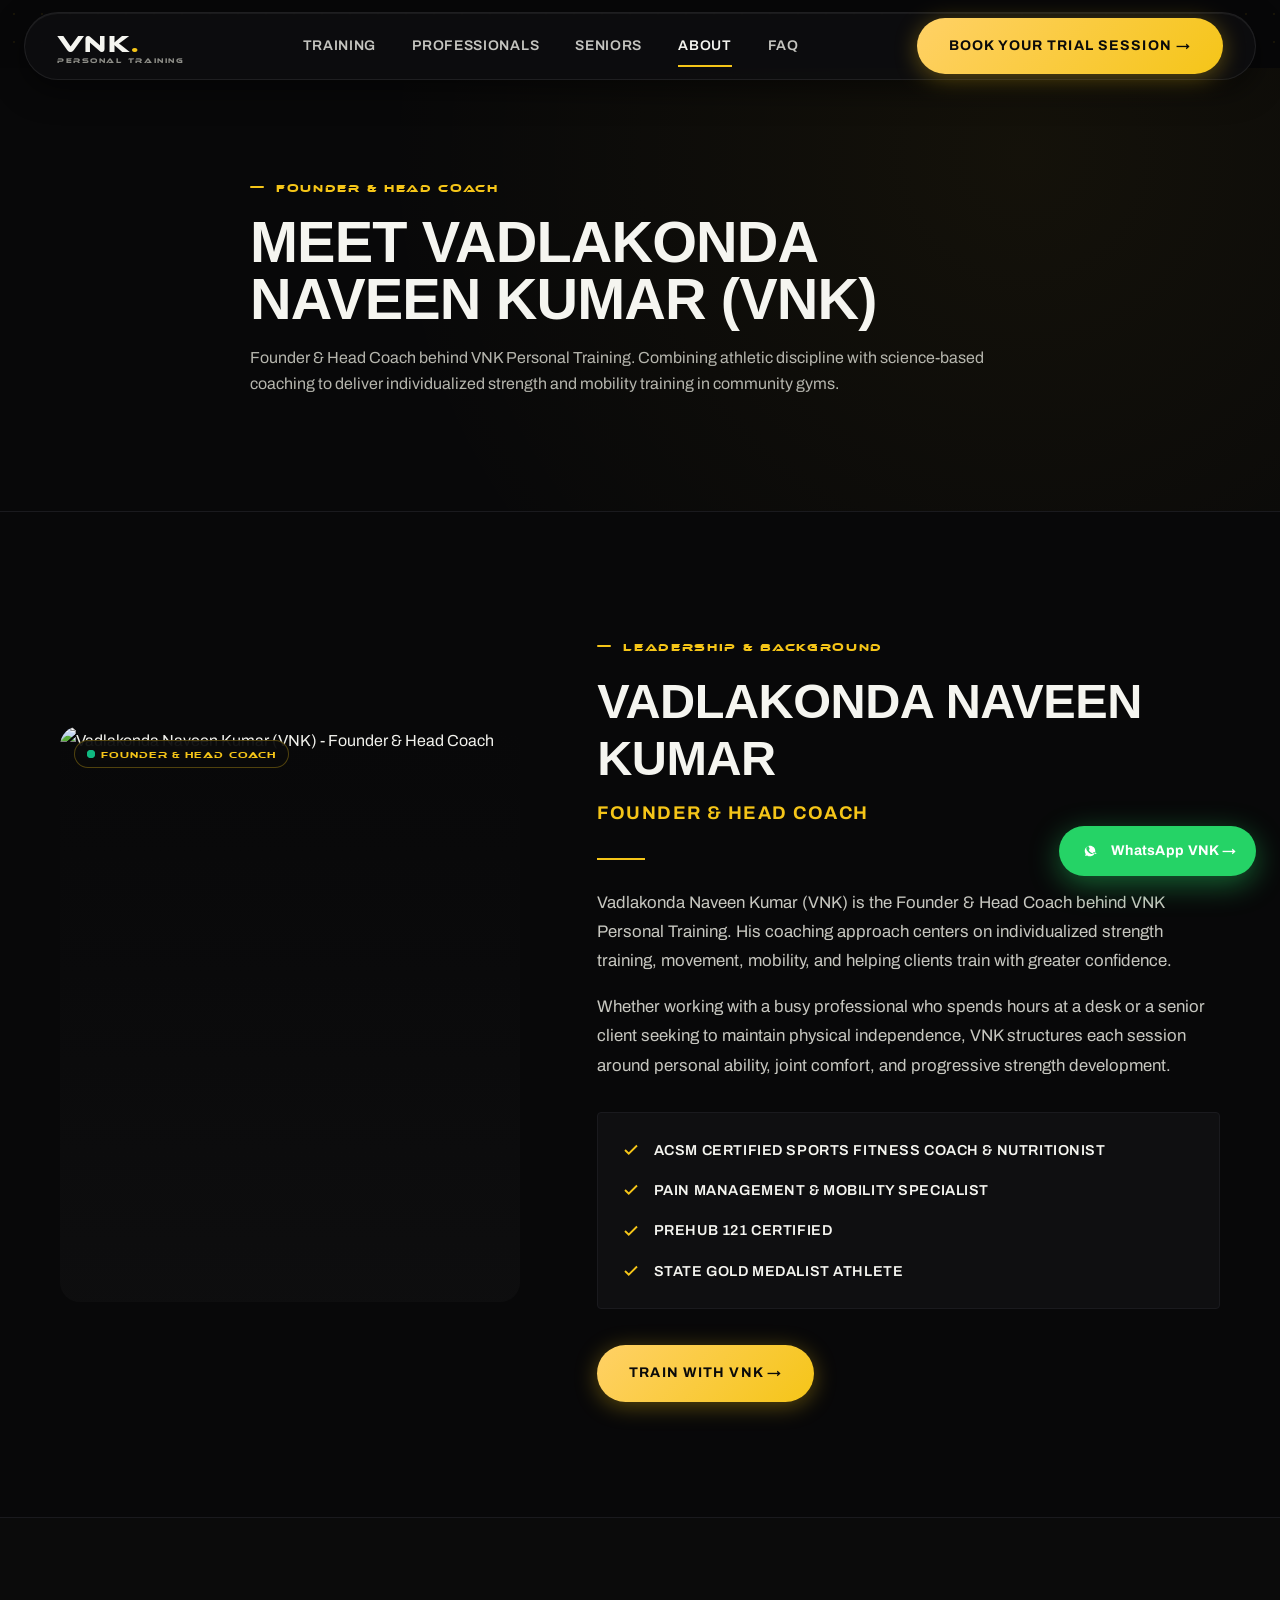
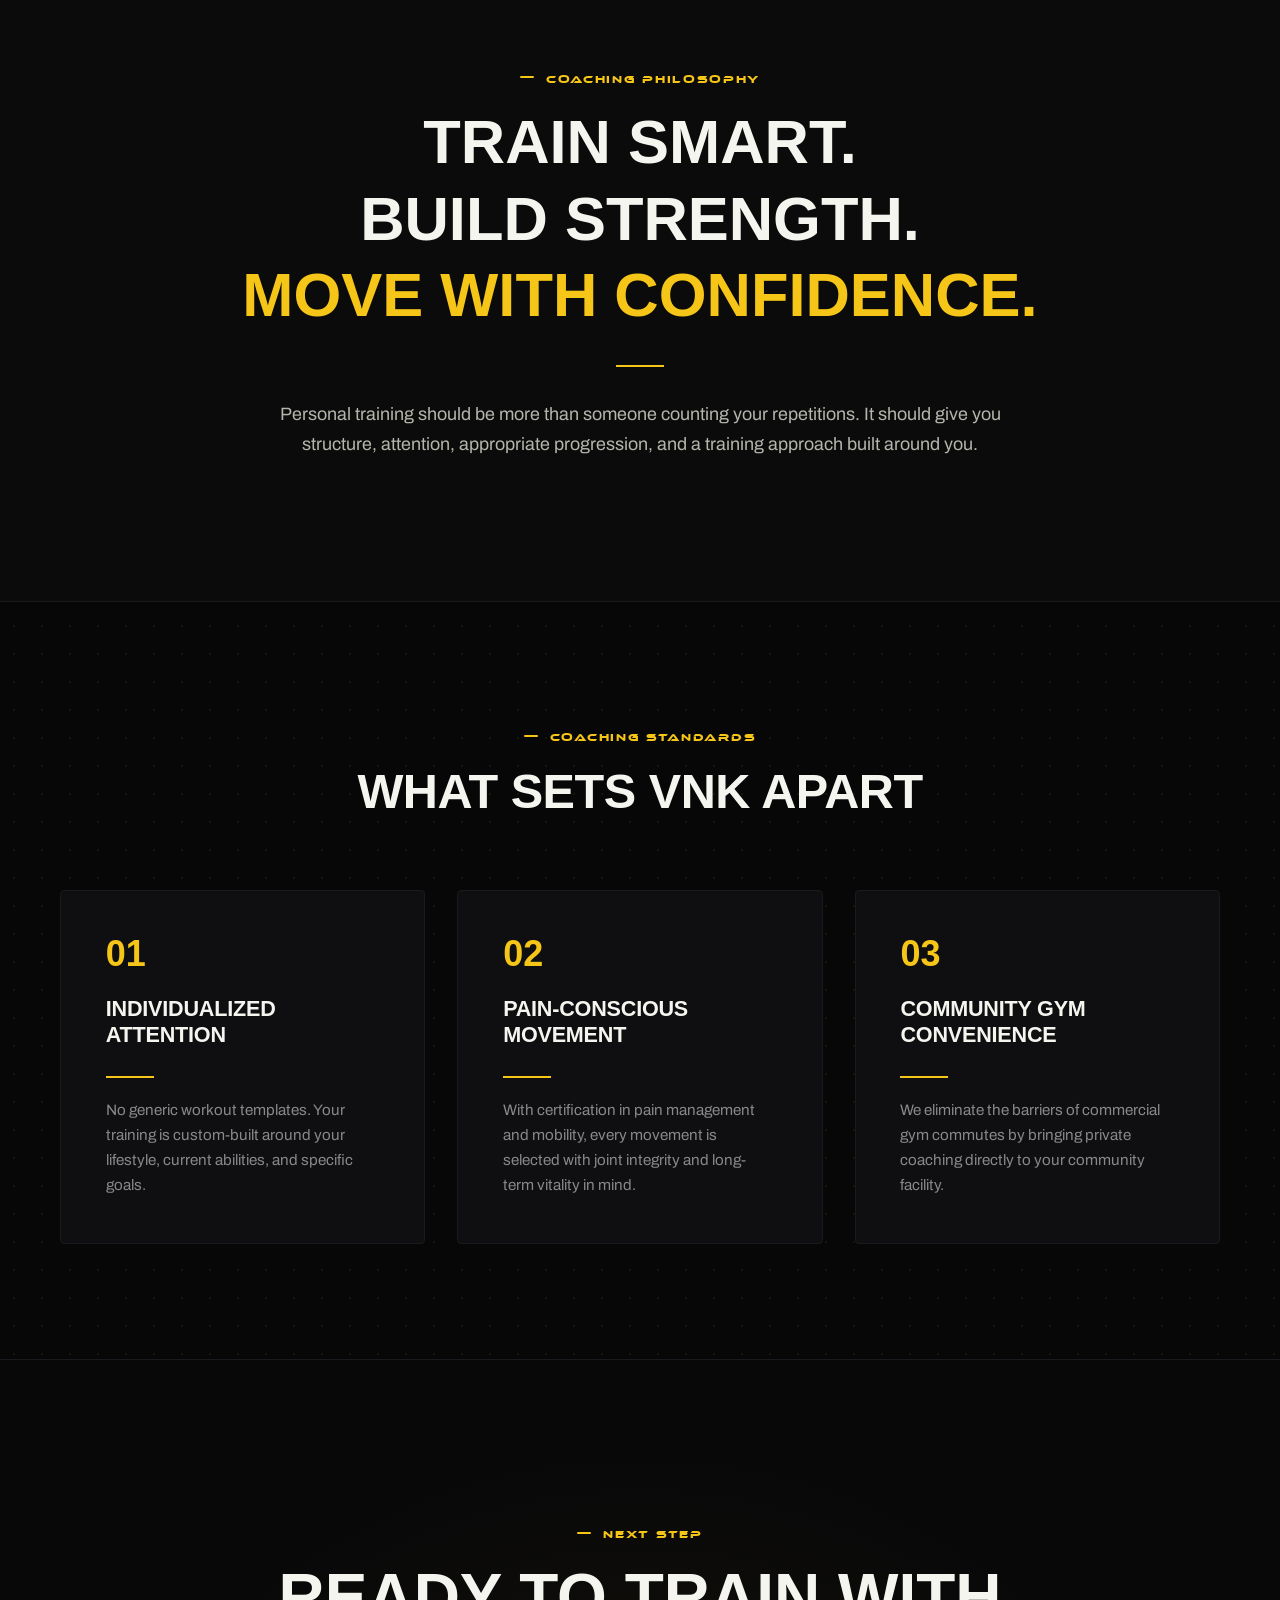
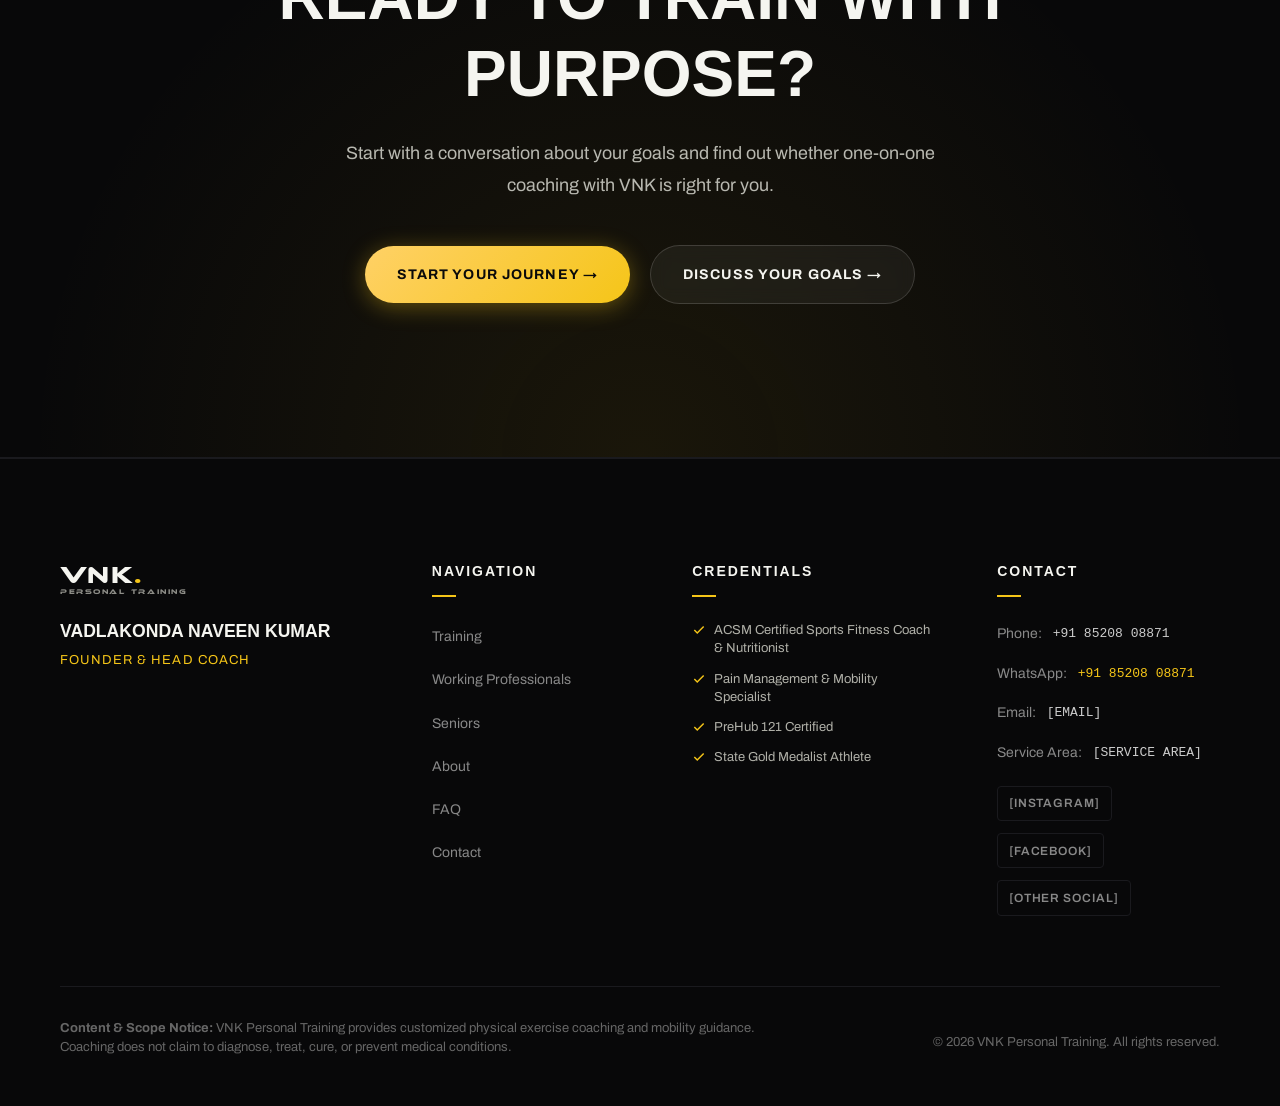
==== commit d9a6f50d: "Update website" ====
--- a/about.html
+++ b/about.html
@@ -37,7 +37,7 @@
 
       <div class="nav-actions">
         <button type="button" class="btn btn-primary" data-open-modal="consultation">
-          Book a Consultation
+          Book Your Trial Session →
         </button>
 
         <button type="button" class="mobile-menu-btn" aria-label="Toggle navigation menu" aria-expanded="false">
@@ -61,7 +61,7 @@
     </div>
     <div class="mobile-nav-footer">
       <button type="button" class="btn btn-primary mobile-nav-cta" data-open-modal="consultation" style="width: 100%;">
-        Book a Consultation
+        Book Your Free Trial →
       </button>
     </div>
   </div>
@@ -130,7 +130,7 @@
 
           <div>
             <button type="button" class="btn btn-primary" data-open-modal="consultation">
-              Book a Consultation With VNK
+              Train With VNK →
             </button>
           </div>
         </div>
@@ -202,10 +202,10 @@
         </p>
         <div class="final-cta-buttons">
           <button type="button" class="btn btn-primary" data-open-modal="consultation">
-            Book a Consultation
+            Start Your Journey →
           </button>
           <a href="contact.html" class="btn btn-secondary">
-            Contact VNK
+            Discuss Your Goals →
           </a>
         </div>
       </div>
@@ -287,7 +287,7 @@
   </footer>
 
   <aside class="mobile-sticky-cta">
-    <button type="button" class="btn btn-primary" data-open-modal="consultation">Book Consultation</button>
+    <button type="button" class="btn btn-primary" data-open-modal="consultation">Book Your Trial Session →</button>
   </aside>
 
   <!-- Modal -->
@@ -317,7 +317,7 @@
         <div class="form-privacy-note">
           Your phone number will be used solely by VNK to arrange your one-on-one personal training consultation.
         </div>
-        <button type="submit" class="btn btn-primary" style="width: 100%; margin-top: 0.5rem;">Book a Consultation</button>
+        <button type="submit" class="btn btn-primary" style="width: 100%; margin-top: 0.5rem;">Book Your Free Trial →</button>
       </form>
 
       <div class="modal-success-state">
@@ -338,7 +338,7 @@
   <!-- Floating WhatsApp Action Widget (Direct Coach Line) -->
   <a href="https://wa.me/918520808871?text=Hi%20Coach%20Naveen,%20I%20would%20like%20to%20inquire%20about%201-on-1%20personal%20training%20at%20my%20community%20gym." target="_blank" rel="noopener" class="floating-whatsapp-btn" aria-label="Chat with Coach Naveen on WhatsApp">
     <svg viewBox="0 0 24 24"><path d="M12.031 6.172c-3.181 0-5.767 2.586-5.768 5.766-.001 1.298.38 2.27 1.019 3.287l-.582 2.128 2.182-.573c.978.58 1.911.928 3.145.929 3.178 0 5.767-2.587 5.768-5.766.001-3.187-2.575-5.77-5.764-5.771zm3.392 8.244c-.144.405-.837.774-1.17.824-.312.045-.694.072-2.115-.515-1.815-.749-2.986-2.593-3.076-2.713-.09-.12-1.076-1.429-1.076-2.726 0-1.297.681-1.933.923-2.196.242-.263.53-.328.706-.328.176 0 .353.003.508.01.164.007.387-.062.605.46.226.541.77 1.882.838 2.019.068.138.113.3.023.48-.09.179-.135.29-.271.452-.136.162-.284.361-.406.485-.136.136-.277.284-.119.555.158.271.701 1.156 1.503 1.871 1.032.919 1.902 1.203 2.173 1.338.271.136.43.113.59-.072.16-.185.681-.795.862-1.068.181-.272.362-.227.608-.136.246.091 1.56.735 1.828.87.268.136.447.204.515.318.068.114.068.66-.076 1.065z"/></svg>
-    <span>Chat with Coach Naveen</span>
+    <span>WhatsApp VNK →</span>
   </a>
 
   <script src="js/main.js"></script>
--- a/css/style.css
+++ b/css/style.css
@@ -732,7 +732,7 @@
 .hero-visual-overlay {
   position: absolute;
   inset: 0;
-  background: linear-gradient(to top, rgba(7, 7, 8, 0.92) 0%, rgba(7, 7, 8, 0.3) 55%, transparent 100%);
+  background: linear-gradient(to top, rgba(7, 7, 8, 0.45) 0%, transparent 55%);
   pointer-events: none;
 }
 
@@ -2372,12 +2372,44 @@
 }
 
 @media (max-width: 860px) {
+  .site-header {
+    top: 8px;
+    padding: 0 12px;
+  }
+
+  .header-inner {
+    height: 60px;
+    padding: 0 16px;
+  }
+
+  .brand-logo .logo-main {
+    font-size: 1.3rem;
+  }
+
+  .brand-logo .logo-sub {
+    font-size: 0.38rem;
+  }
+
   .desktop-nav, .nav-actions .btn {
     display: none;
   }
 
   .mobile-menu-btn {
     display: flex;
+    width: 42px;
+    height: 42px;
+  }
+
+  .mobile-nav-drawer {
+    padding: 85px 24px 32px;
+    background-color: rgba(9, 9, 10, 0.98);
+    backdrop-filter: blur(24px);
+    -webkit-backdrop-filter: blur(24px);
+  }
+
+  .mobile-nav-link {
+    font-size: 1.45rem;
+    padding-bottom: 0.85rem;
   }
 
   .positioning-header {
@@ -2417,85 +2449,276 @@
   }
 
   body {
-    padding-bottom: 70px;
+    padding-bottom: 84px;
   }
 }
 
 @media (max-width: 600px) {
-  .process-grid {
-    grid-template-columns: 1fr;
-  }
-
-  .includes-grid {
-    grid-template-columns: 1fr;
-  }
-
-  .footer-top-grid {
-    grid-template-columns: 1fr;
-  }
-
-  .form-row {
-    grid-template-columns: 1fr;
-  }
-
-  .story-meta-grid {
-    grid-template-columns: 1fr;
+  :root {
+    --section-pad-y: 56px;
+  }
+
+  .container {
+    padding-left: 18px;
+    padding-right: 18px;
+  }
+
+  .hero-section {
+    padding-top: 24px;
+    padding-bottom: 44px;
+  }
+
+  .live-pill {
+    font-size: 0.72rem;
+    padding: 6px 12px;
+    gap: 6px;
+    max-width: 100%;
+    white-space: normal;
+    line-height: 1.35;
+    margin-bottom: 1.25rem;
+  }
+
+  .h1-hero {
+    font-size: clamp(2rem, 8.8vw, 2.75rem);
+    line-height: 1.14;
+    letter-spacing: -0.015em;
+    margin-bottom: 1.25rem;
+  }
+
+  .hero-supporting {
+    font-size: 0.95rem;
+    line-height: 1.68;
+    margin-bottom: 1.75rem;
+    color: #b8b8b0;
   }
 
   .hero-ctas {
     flex-direction: column;
     align-items: stretch;
+    gap: 12px;
+    margin-bottom: 2rem;
+    width: 100%;
   }
 
   .hero-ctas .btn {
     width: 100%;
+    min-height: 52px;
+    font-size: 0.875rem;
+  }
+
+  .hero-meta-strip {
+    flex-direction: column;
+    align-items: flex-start;
+    gap: 12px;
+    padding-top: 1.5rem;
+  }
+
+  .hero-meta-item {
+    font-size: 0.78rem;
+  }
+
+  .hero-visual-card {
+    max-width: 100%;
+    border-radius: 20px;
+    aspect-ratio: 4 / 5;
+  }
+
+  .hero-top-badge {
+    top: 12px;
+    left: 12px;
+    padding: 6px 12px;
+    font-size: 0.52rem;
+    letter-spacing: 0.1em;
+    max-width: calc(100% - 24px);
+    white-space: nowrap;
+    overflow: hidden;
+    text-overflow: ellipsis;
+  }
+
+  .trust-strip {
+    padding: 1.5rem 0;
+  }
+
+  .trust-inner {
+    flex-direction: column;
+    align-items: center;
+    text-align: center;
+    gap: 12px;
+  }
+
+  .trust-badges {
+    justify-content: center;
+    gap: 8px 10px;
+  }
+
+  .credential-badge {
+    font-size: 0.72rem;
+    padding: 5px 12px;
+  }
+
+  .eyebrow {
+    font-size: 0.62rem;
+    margin-bottom: 0.85rem;
+  }
+
+  .h2-section {
+    font-size: clamp(1.75rem, 7vw, 2.4rem);
+    line-height: 1.2;
+    margin-bottom: 1rem;
+  }
+
+  .positioning-header {
+    grid-template-columns: 1fr;
+    gap: 16px;
+    margin-bottom: 32px;
+  }
+
+  .positioning-lead {
+    font-size: 0.95rem;
+    padding-left: 1rem;
+    line-height: 1.65;
+  }
+
+  .audience-card {
+    padding: 24px 18px;
+    border-radius: 20px;
+  }
+
+  .audience-tag {
+    font-size: 0.58rem;
+    margin-bottom: 0.85rem;
+  }
+
+  .audience-headline {
+    font-size: 1.35rem;
+    margin-bottom: 0.85rem;
+  }
+
+  .audience-copy {
+    font-size: 0.92rem;
+    line-height: 1.65;
+    margin-bottom: 1.5rem;
+  }
+
+  .audience-card-media {
+    margin-bottom: 1.5rem;
+  }
+
+  .comparison-card {
+    padding: 24px 18px;
+    border-radius: 20px;
+  }
+
+  .comparison-grid {
+    grid-template-columns: 1fr;
+    gap: 18px;
+    margin-top: 1.75rem;
+  }
+
+  .process-grid {
+    grid-template-columns: 1fr;
+    gap: 18px;
+  }
+
+  .process-step {
+    padding: 24px 18px;
+    border-radius: 20px;
+  }
+
+  .includes-grid {
+    grid-template-columns: 1fr;
+    gap: 18px;
+  }
+
+  .include-card {
+    padding: 24px 18px;
+    border-radius: 20px;
+  }
+
+  .footer-top-grid {
+    grid-template-columns: 1fr;
+    gap: 32px;
+  }
+
+  .form-row {
+    grid-template-columns: 1fr;
+  }
+
+  .story-meta-grid {
+    grid-template-columns: 1fr;
   }
 
   .final-cta-buttons {
     flex-direction: column;
     align-items: stretch;
+    gap: 12px;
   }
 
   .final-cta-buttons .btn {
     width: 100%;
-  }
-
-  .comparison-grid {
-    grid-template-columns: 1fr;
-  }
-
-  .hero-visual-card {
-    max-width: 100%;
-    border-radius: 18px;
-  }
-
-  .hero-top-badge {
+    min-height: 52px;
+  }
+
+  .modal-container {
+    padding: 24px 18px;
+    border-radius: 20px;
+    max-height: 92vh;
+    width: 95%;
+  }
+
+  .modal-title {
+    font-size: 1.45rem;
+  }
+
+  .modal-close-btn {
     top: 14px;
-    left: 14px;
-    padding: 6px 12px;
-    font-size: 0.52rem;
-    letter-spacing: 0.1em;
-    max-width: calc(100% - 28px);
-    white-space: nowrap;
-    overflow: hidden;
-    text-overflow: ellipsis;
-  }
-
-  .hero-floating-stat {
-    bottom: 14px;
-    left: 12px;
+    right: 14px;
+    width: 38px;
+    height: 38px;
+  }
+
+  .form-input, .form-select, .form-textarea {
+    font-size: 16px; /* Prevents auto-zoom on iOS */
+    padding: 13px 16px;
+    border-radius: 12px;
+  }
+
+  .mobile-sticky-cta {
+    padding: 10px 16px calc(10px + env(safe-area-inset-bottom, 0px));
+  }
+
+  .mobile-sticky-cta .btn {
+    min-height: 50px;
+    font-size: 0.875rem;
+    box-shadow: 0 4px 20px rgba(245, 197, 24, 0.4);
+  }
+
+  .floating-whatsapp-btn {
+    bottom: 84px;
     right: 12px;
-    padding: 10px 14px;
+    padding: 9px 15px;
+    font-size: 0.78rem;
     gap: 8px;
-    border-radius: 14px;
-  }
-
-  .hero-stat-num {
-    font-size: 1.05rem;
-  }
-
-  .hero-stat-label {
-    font-size: 0.58rem;
+  }
+
+  .floating-whatsapp-btn svg {
+    width: 19px;
+    height: 19px;
+  }
+}
+
+@media (max-width: 380px) {
+  .brand-logo .logo-main {
+    font-size: 1.18rem;
+  }
+
+  .btn {
+    padding: 0.85rem 1.25rem;
+    font-size: 0.8125rem;
+  }
+
+  .h1-hero {
+    font-size: 1.85rem;
   }
 }
 
